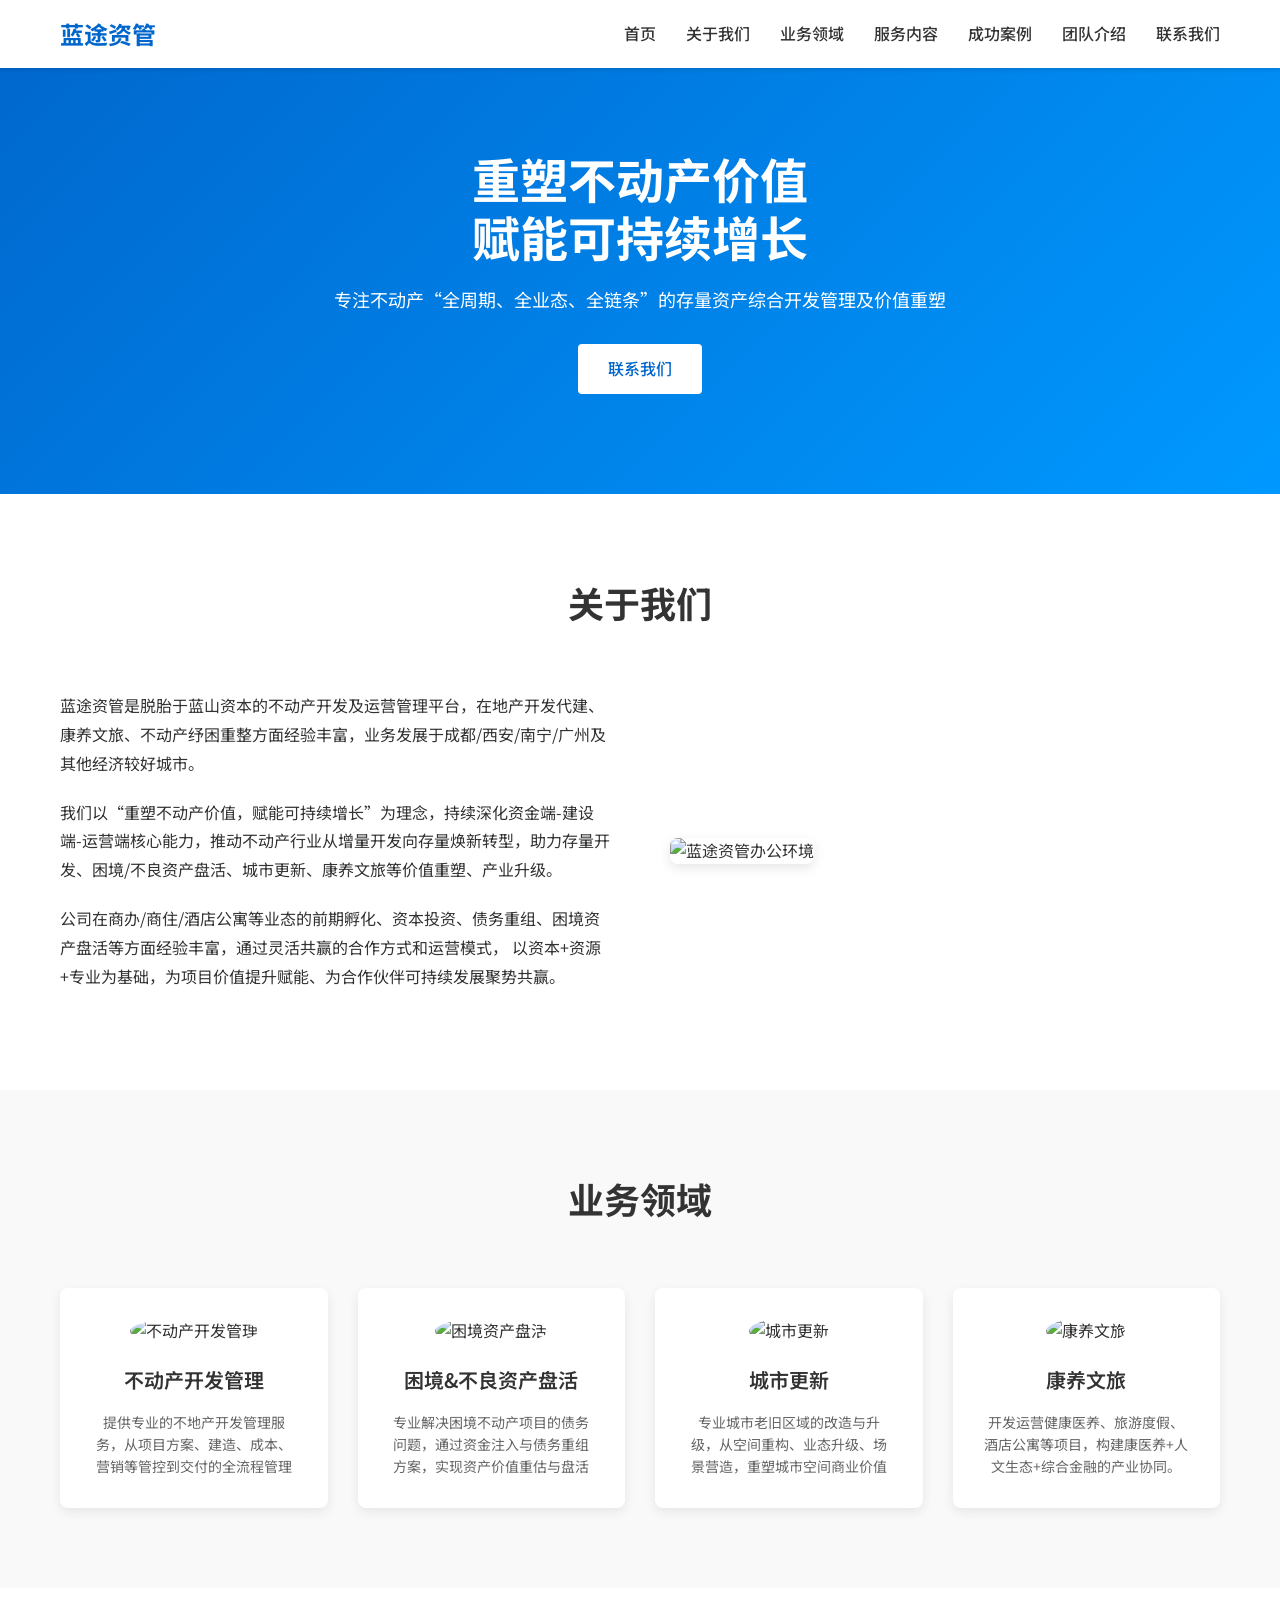
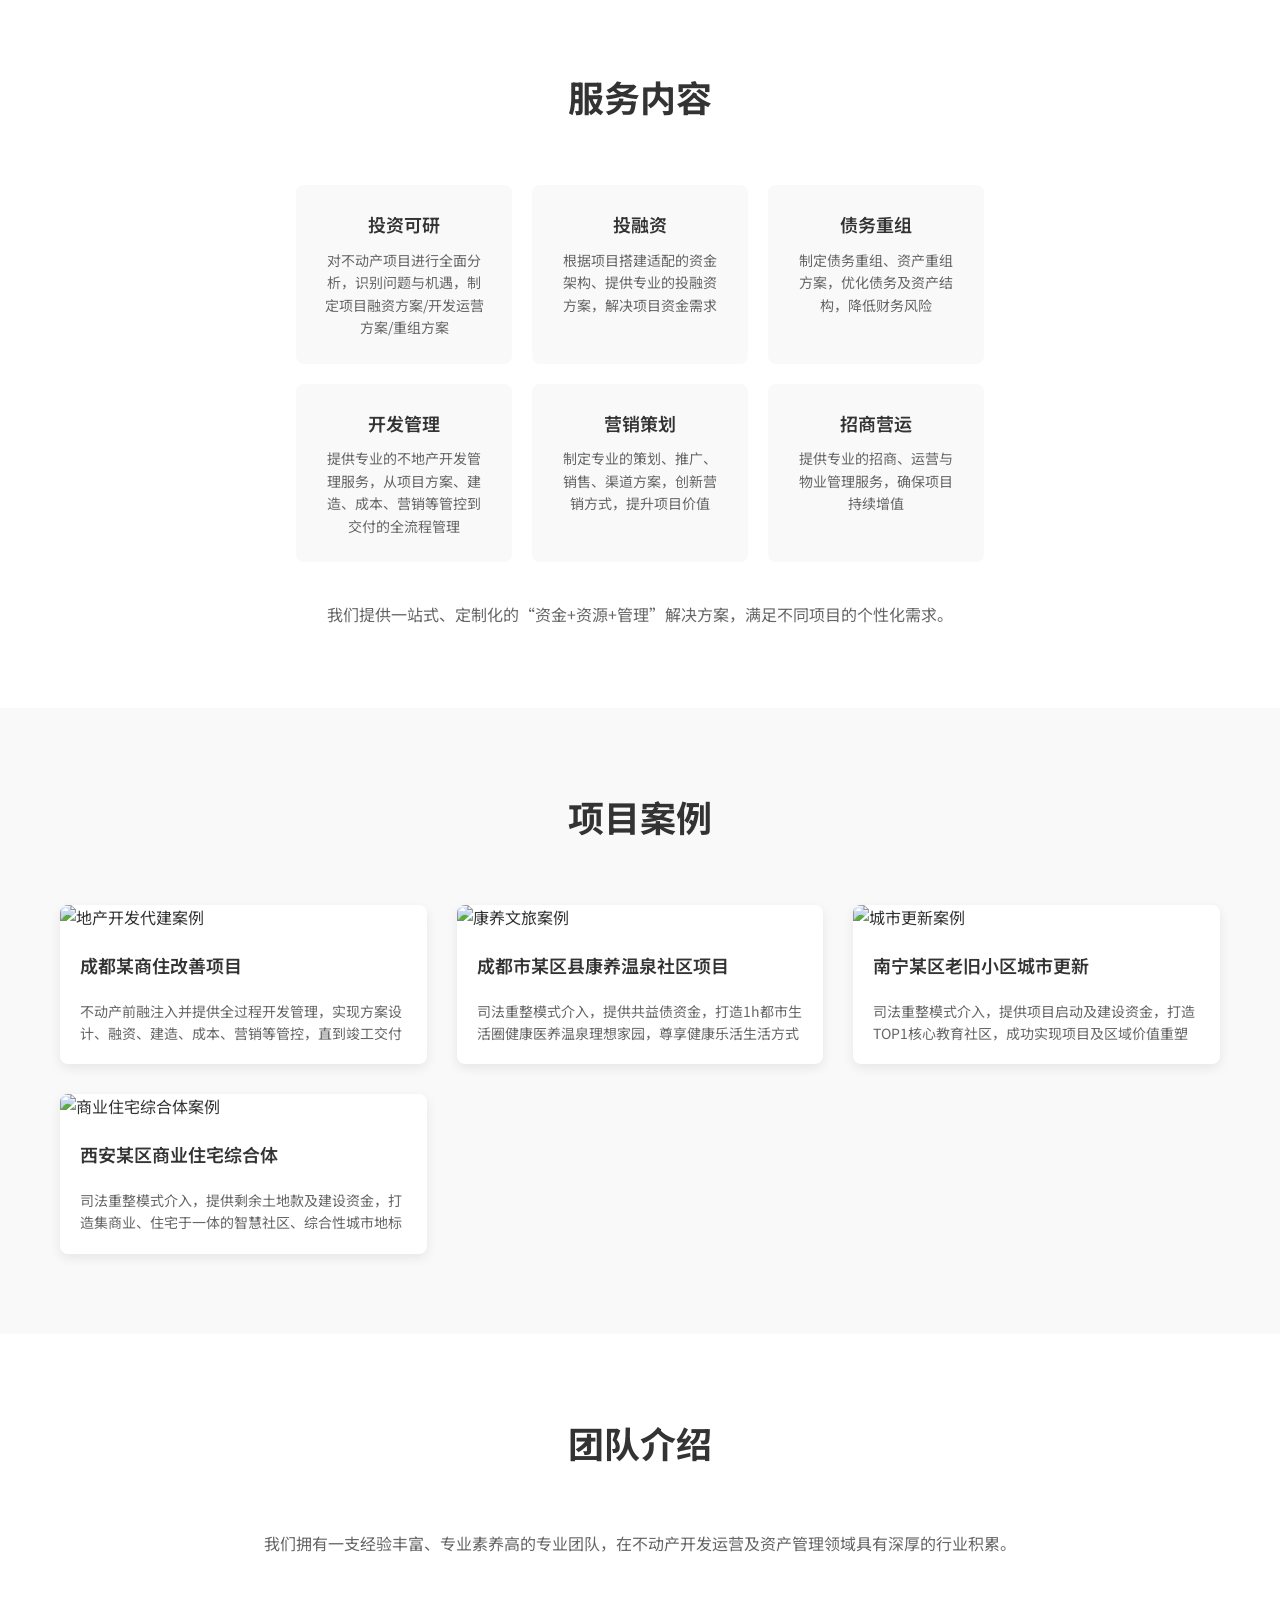
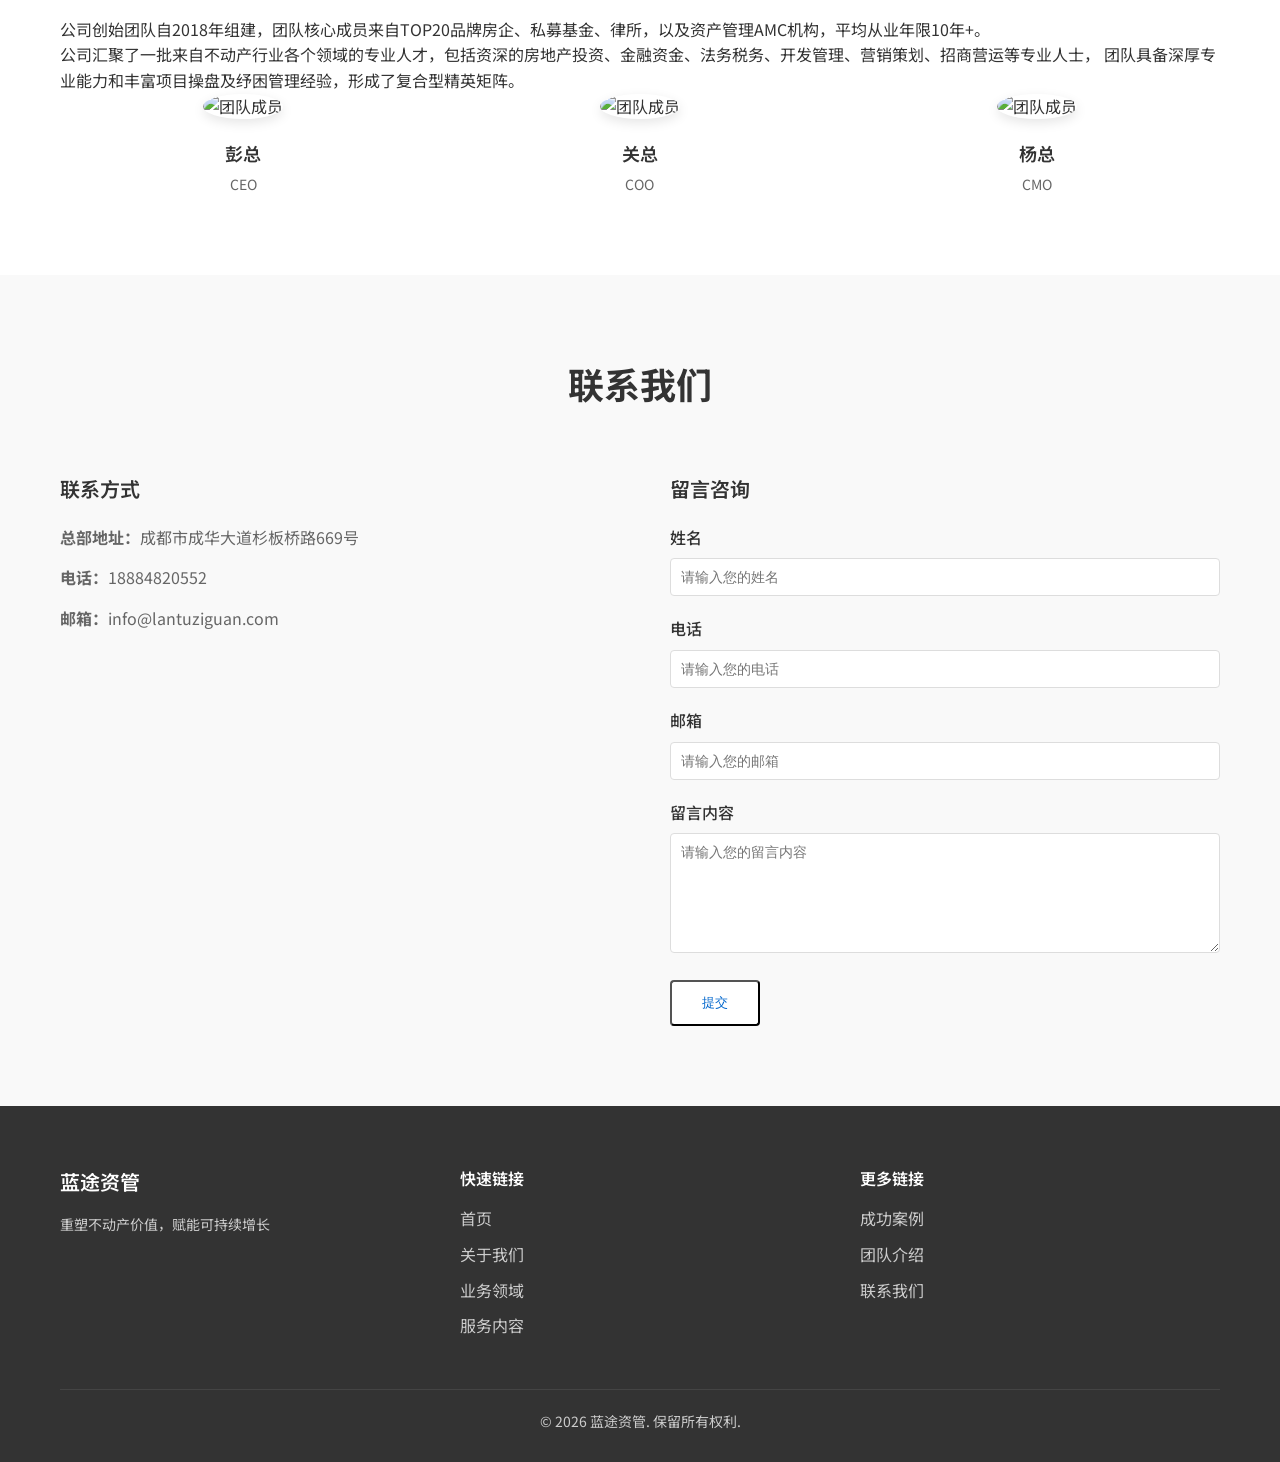
==== index.html @ 524e895d "蓝途资管" ====
<!DOCTYPE html>
<html lang="zh-CN">
<head>
    <meta charset="UTF-8">
    <meta name="viewport" content="width=device-width, initial-scale=1.0">
    <title>蓝途资管 - 不动产全周期开发管理专家</title>
    <link rel="stylesheet" href="css/style.css">
    <link rel="preconnect" href="https://fonts.googleapis.com">
    <link rel="preconnect" href="https://fonts.gstatic.com" crossorigin>
    <link href="https://fonts.googleapis.com/css2?family=Noto+Sans+SC:wght@300;400;500;700&display=swap" rel="stylesheet">
</head>
<body>
    <!-- 导航栏 -->
    <nav class="navbar">
        <div class="container">
            <div class="navbar-brand">
                <h1>蓝途资管</h1>
            </div>
            <div class="navbar-menu">
                <a href="#home">首页</a>
                <a href="#about">关于我们</a>
                <a href="#business">业务领域</a>
                <a href="#services">服务内容</a>
                <a href="#cases">成功案例</a>
                <a href="#team">团队介绍</a>
                <a href="#contact">联系我们</a>
            </div>
        </div>
    </nav>

    <!-- 首页Hero区域 -->
    <section id="home" class="hero">
        <div class="hero-content">
            <h1>重塑不动产价值<br>赋能可持续增长</h1>
            <p>专注不动产“全周期、全业态、全链条”的存量资产综合开发管理及价值重塑</p>
            <a href="#contact" class="btn-primary">联系我们</a>
        </div>
    </section>

    <!-- 关于我们 -->
    <section id="about" class="about">
        <div class="container">
            <h2>关于我们</h2>
            <div class="about-content">
                <div class="about-text">
                    <p>蓝途资管是脱胎于蓝山资本的不动产开发及运营管理平台，在地产开发代建、康养文旅、不动产纾困重整方面经验丰富，业务发展于成都/西安/南宁/广州及其他经济较好城市。</p>
                    <p>我们以“重塑不动产价值，赋能可持续增长”为理念，持续深化资金端-建设端-运营端核心能力，推动不动产行业从增量开发向存量焕新转型，助力存量开发、困境/不良资产盘活、城市更新、康养文旅等价值重塑、产业升级。</p>
                    <p>公司在商办/商住/酒店公寓等业态的前期孵化、资本投资、债务重组、困境资产盘活等方面经验丰富，通过灵活共赢的合作方式和运营模式， 以资本+资源+专业为基础，为项目价值提升赋能、为合作伙伴可持续发展聚势共赢。
</p>
                </div>
                <div class="about-image">
                    <img src="https://trae-api-cn.mchost.guru/api/ide/v1/text_to_image?prompt=现代房地产管理办公楼，专业企业环境，高端内部，商务场景，无文字&image_size=landscape_16_9" alt="蓝途资管办公环境">
                </div>
            </div>
        </div>
    </section>

    <!-- 业务领域 -->
    <section id="business" class="business">
        <div class="container">
            <h2>业务领域</h2>
            <div class="business-grid">
                <div class="business-item">
                    <div class="business-icon">
                        <img src="https://trae-api-cn.mchost.guru/api/ide/v1/text_to_image?prompt=real%20estate%20development%20icon%2C%20modern%20minimalist%20design%2C%20blue%20color%20scheme&image_size=square" alt="不动产开发管理">
                    </div>
                    <h3>不动产开发管理</h3>
                    <p>提供专业的不地产开发管理服务，从项目方案、建造、成本、营销等管控到交付的全流程管理</p>
                </div>
                <div class="business-item">
                    <div class="business-icon">
                        <img src="https://trae-api-cn.mchost.guru/api/ide/v1/text_to_image?prompt=asset%20restructuring%20icon%2C%20modern%20minimalist%20design%2C%20blue%20color%20scheme&image_size=square" alt="困境资产盘活">
                    </div>
                    <h3>困境&不良资产盘活</h3>
                    <p>专业解决困境不动产项目的债务问题，通过资金注入与债务重组方案，实现资产价值重估与盘活</p>
                </div>
                <div class="business-item">
                    <div class="business-icon">
                        <img src="https://trae-api-cn.mchost.guru/api/ide/v1/text_to_image?prompt=urban%20renewal%20icon%2C%20modern%20minimalist%20design%2C%20blue%20color%20scheme&image_size=square" alt="城市更新">
                    </div>
                    <h3>城市更新</h3>
                    <p>专业城市老旧区域的改造与升级，从空间重构、业态升级、场景营造，重塑城市空间商业价值</p>
                </div>
                <div class="business-item">
                    <div class="business-icon">
                        <img src="https://trae-api-cn.mchost.guru/api/ide/v1/text_to_image?prompt=health%20and%20wellness%20icon%2C%20modern%20minimalist%20design%2C%20blue%20color%20scheme&image_size=square" alt="康养文旅">
                    </div>
                    <h3>康养文旅</h3>
                    <p>开发运营健康医养、旅游度假、酒店公寓等项目，构建康医养+人文生态+综合金融的产业协同。</p>
                </div>
                
            </div>
        </div>
    </section>

    <!-- 服务内容 -->
    <section id="services" class="services">
        <div class="container">
            <h2>服务内容</h2>
            <div class="services-grid">
                <p>
                <div class="service-item">
                    <h3>投资可研</h3>
                    <p>对不动产项目进行全面分析，识别问题与机遇，制定项目融资方案/开发运营方案/重组方案</p>
                </div>
                <div class="service-item">
                    <h3>投融资</h3>
                    <p>根据项目搭建适配的资金架构、提供专业的投融资方案，解决项目资金需求</p>
                </div>
                <div class="service-item">
                    <h3>债务重组</h3>
                    <p>制定债务重组、资产重组方案，优化债务及资产结构，降低财务风险</p>
                </div>
                <br>
                <p>
                <div class="service-item">
                    <h3>开发管理</h3>
                    <p>提供专业的不地产开发管理服务，从项目方案、建造、成本、营销等管控到交付的全流程管理</p>
                </div>
                <div class="service-item">
                    <h3>营销策划</h3>
                    <p>制定专业的策划、推广、销售、渠道方案，创新营销方式，提升项目价值</p>
                </div>
                <div class="service-item">
                    <h3>招商营运</h3>
                    <p>提供专业的招商、运营与物业管理服务，确保项目持续增值</p>
                </div>
            </div>
            <div class="service-summary">
                <p>我们提供一站式、定制化的“资金+资源+管理”解决方案，满足不同项目的个性化需求。</p>
            </div>
        </div>
    </section>

    <!-- 成功案例 -->
    <section id="cases" class="cases">
        <div class="container">
            <h2>项目案例</h2>
            <div class="cases-grid">
                <div class="case-item">
                    <img src="https://trae-api-cn.mchost.guru/api/ide/v1/text_to_image?prompt=modern%20real%20estate%20development%20project%2C%20high-rise%20buildings%2C%20professional%20architecture&image_size=landscape_4_3" alt="地产开发代建案例">
                    <h3>成都某商住改善项目</h3>
                    <p>不动产前融注入并提供全过程开发管理，实现方案设计、融资、建造、成本、营销等管控，直到竣工交付</p>
                </div>
                <div class="case-item">
                    <img src="https://trae-api-cn.mchost.guru/api/ide/v1/text_to_image?prompt=health%20and%20wellness%20resort%2C%20scenic%20location%2C%20modern%20architecture&image_size=landscape_4_3" alt="康养文旅案例">
                    <h3>成都市某区县康养温泉社区项目</h3>
                    <p>司法重整模式介入，提供共益债资金，打造1h都市生活圈健康医养温泉理想家园，尊享健康乐活生活方式</p>
                </div>
                <div class="case-item">
                    <img src="https://trae-api-cn.mchost.guru/api/ide/v1/text_to_image?prompt=urban%20renewal%20project%2C%20modern%20mixed-use%20development%2C%20city%20skyline&image_size=landscape_4_3" alt="城市更新案例">
                    <h3>南宁某区老旧小区城市更新</h3>
                    <p>司法重整模式介入，提供项目启动及建设资金，打造TOP1核心教育社区，成功实现项目及区域价值重塑</p>
                </div>
                <div class="case-item">
                    <img src="https://trae-api-cn.mchost.guru/api/ide/v1/text_to_image?prompt=两栋大厦，左边玻璃幕墙商办，右边住宅，底部5层商铺，现代建筑设计，城市景观&image_size=landscape_4_3" alt="商业住宅综合体案例">
                    <h3>西安某区商业住宅综合体</h3>
                    <p>司法重整模式介入，提供剩余土地款及建设资金，打造集商业、住宅于一体的智慧社区、综合性城市地标</p>
                </div>
            </div>
        </div>
    </section>

    <!-- 团队介绍 -->
    <section id="team" class="team">
        <div class="container">
            <h2>团队介绍</h2>
            <p class="team-intro">我们拥有一支经验丰富、专业素养高的专业团队，在不动产开发运营及资产管理领域具有深厚的行业积累。</p>
            公司创始团队自2018年组建，团队核心成员来自TOP20品牌房企、私募基金、律所，以及资产管理AMC机构，平均从业年限10年+。</p>
公司汇聚了一批来自不动产行业各个领域的专业人才，包括资深的房地产投资、金融资金、法务税务、开发管理、营销策划、招商营运等专业人士，
团队具备深厚专业能力和丰富项目操盘及纾困管理经验，形成了复合型精英矩阵。
</p>
            <div class="team-grid">
                <div class="team-member">
                    <img src="https://trae-api-cn.mchost.guru/api/ide/v1/text_to_image?prompt=professional%20business%20person%2C%20executive%20portrait%2C%20confident%20expression&image_size=square" alt="团队成员">
                    <h3>彭总</h3>
                    <p>CEO</p>
                </div>
                 <div class="team-member">
                    <img src="https://trae-api-cn.mchost.guru/api/ide/v1/text_to_image?prompt=professional%20business%20person%2C%20finance%20executive%20portrait&image_size=square" alt="团队成员">
                    <h3>关总</h3>
                    <p>COO</p>
                </div>
                <div class="team-member">
                    <img src="https://trae-api-cn.mchost.guru/api/ide/v1/text_to_image?prompt=professional%20business%20woman%2C%20executive%20portrait%2C%20confident%20expression&image_size=square" alt="团队成员">
                    <h3>杨总</h3>
                    <p>CMO</p>
                </div>
               
            </div>
        </div>
    </section>

    <!-- 联系我们 -->
    <section id="contact" class="contact">
        <div class="container">
            <h2>联系我们</h2>
            <div class="contact-content">
                <div class="contact-info">
                    <h3>联系方式</h3>
                    <p><strong>总部地址：</strong>成都市成华大道杉板桥路669号</p>
                    <p><strong>电话：</strong>18884820552</p>
                    <p><strong>邮箱：</strong>info@lantuziguan.com</p>
                </div>
                <div class="contact-form">
                    <h3>留言咨询</h3>
                    <form>
                        <div class="form-group">
                            <label>姓名</label>
                            <input type="text" placeholder="请输入您的姓名">
                        </div>
                        <div class="form-group">
                            <label>电话</label>
                            <input type="tel" placeholder="请输入您的电话">
                        </div>
                        <div class="form-group">
                            <label>邮箱</label>
                            <input type="email" placeholder="请输入您的邮箱">
                        </div>
                        <div class="form-group">
                            <label>留言内容</label>
                            <textarea placeholder="请输入您的留言内容"></textarea>
                        </div>
                        <button type="submit" class="btn-primary">提交</button>
                    </form>
                </div>
            </div>
        </div>
    </section>

    <!-- 页脚 -->
    <footer class="footer">
        <div class="container">
            <div class="footer-content">
                <div class="footer-info">
                    <h3>蓝途资管</h3>
                    <p>重塑不动产价值，赋能可持续增长</p>
                </div>
                <div class="footer-links">
                    <h4>快速链接</h4>
                    <a href="#home">首页</a>
                    <a href="#about">关于我们</a>
                    <a href="#business">业务领域</a>
                    <a href="#services">服务内容</a>
                </div>
                <div class="footer-links">
                    <h4>更多链接</h4>
                    <a href="#cases">成功案例</a>
                    <a href="#team">团队介绍</a>
                    <a href="#contact">联系我们</a>
                </div>
            </div>
            <div class="footer-bottom">
                <p>&copy; 2026 蓝途资管. 保留所有权利.</p>
            </div>
        </div>
    </footer>

    <script src="js/script.js"></script>
</body>
</html>
---- css/style.css ----
/* 全局样式 */
* {
    margin: 0;
    padding: 0;
    box-sizing: border-box;
}

body {
    font-family: 'Noto Sans SC', sans-serif;
    line-height: 1.6;
    color: #333;
    background-color: #f5f5f5;
}

.container {
    max-width: 1200px;
    margin: 0 auto;
    padding: 0 20px;
}

/* 导航栏 */
.navbar {
    background-color: #fff;
    box-shadow: 0 2px 4px rgba(0,0,0,0.1);
    position: fixed;
    top: 0;
    left: 0;
    right: 0;
    z-index: 1000;
}

.navbar .container {
    display: flex;
    justify-content: space-between;
    align-items: center;
    padding: 15px 20px;
}

.navbar-brand h1 {
    font-size: 24px;
    font-weight: 700;
    color: #0066cc;
}

.navbar-menu {
    display: flex;
    gap: 30px;
}

.navbar-menu a {
    text-decoration: none;
    color: #333;
    font-weight: 500;
    transition: color 0.3s;
}

.navbar-menu a:hover {
    color: #0066cc;
}

/* Hero区域 */
.hero {
    background: linear-gradient(135deg, #0066cc 0%, #0099ff 100%);
    color: #fff;
    padding: 150px 0 100px;
    text-align: center;
}

.hero-content h1 {
    font-size: 48px;
    font-weight: 700;
    margin-bottom: 20px;
    line-height: 1.2;
}

.hero-content p {
    font-size: 18px;
    margin-bottom: 30px;
    max-width: 800px;
    margin-left: auto;
    margin-right: auto;
}

.btn-primary {
    display: inline-block;
    background-color: #fff;
    color: #0066cc;
    padding: 12px 30px;
    border-radius: 4px;
    text-decoration: none;
    font-weight: 500;
    transition: all 0.3s;
}

.btn-primary:hover {
    background-color: #f0f0f0;
    transform: translateY(-2px);
}

/* 通用section样式 */
section {
    padding: 80px 0;
}

h2 {
    font-size: 36px;
    font-weight: 700;
    text-align: center;
    margin-bottom: 60px;
    color: #333;
}

/* 关于我们 */
.about {
    background-color: #fff;
}

.about-content {
    display: flex;
    gap: 60px;
    align-items: center;
}

.about-text {
    flex: 1;
}

.about-text p {
    margin-bottom: 20px;
    font-size: 16px;
    line-height: 1.8;
}

.about-image {
    flex: 1;
}

.about-image img {
    width: 100%;
    border-radius: 8px;
    box-shadow: 0 4px 12px rgba(0,0,0,0.1);
}

/* 业务领域 */
.business {
    background-color: #f9f9f9;
}

.business-grid {
    display: grid;
    grid-template-columns: repeat(auto-fit, minmax(250px, 1fr));
    gap: 30px;
}

.business-item {
    background-color: #fff;
    padding: 30px;
    border-radius: 8px;
    box-shadow: 0 4px 12px rgba(0,0,0,0.08);
    text-align: center;
    transition: transform 0.3s, box-shadow 0.3s;
}

.business-item:hover {
    transform: translateY(-5px);
    box-shadow: 0 8px 20px rgba(0,0,0,0.12);
}

.business-icon {
    margin-bottom: 20px;
}

.business-icon img {
    width: 80px;
    height: 80px;
    object-fit: cover;
    border-radius: 50%;
}

.business-item h3 {
    font-size: 20px;
    font-weight: 600;
    margin-bottom: 15px;
    color: #333;
}

.business-item p {
    font-size: 14px;
    color: #666;
}

/* 服务内容 */
.services {
    background-color: #fff;
}

.services-grid {
    display: grid;
    grid-template-columns: repeat(auto-fit, minmax(200px, 1fr));
    gap: 20px;
    margin-bottom: 40px;
}

.service-item {
    background-color: #f9f9f9;
    padding: 25px;
    border-radius: 8px;
    text-align: center;
    transition: all 0.3s;
}

.service-item:hover {
    background-color: #e6f0ff;
    transform: translateY(-3px);
}

.service-item h3 {
    font-size: 18px;
    font-weight: 600;
    margin-bottom: 10px;
    color: #333;
}

.service-item p {
    font-size: 14px;
    color: #666;
}

.service-summary {
    text-align: center;
    max-width: 800px;
    margin: 0 auto;
    font-size: 16px;
    color: #666;
}

/* 成功案例 */
.cases {
    background-color: #f9f9f9;
}

.cases-grid {
    display: grid;
    grid-template-columns: repeat(auto-fit, minmax(350px, 1fr));
    gap: 30px;
}

.case-item {
    background-color: #fff;
    border-radius: 8px;
    overflow: hidden;
    box-shadow: 0 4px 12px rgba(0,0,0,0.08);
    transition: transform 0.3s, box-shadow 0.3s;
}

.case-item:hover {
    transform: translateY(-5px);
    box-shadow: 0 8px 20px rgba(0,0,0,0.12);
}

.case-item img {
    width: 100%;
    height: 200px;
    object-fit: cover;
}

.case-item h3 {
    font-size: 18px;
    font-weight: 600;
    margin: 20px;
    color: #333;
}

.case-item p {
    font-size: 14px;
    color: #666;
    margin: 0 20px 20px;
}

/* 团队介绍 */
.team {
    background-color: #fff;
}

.team-intro {
    text-align: center;
    max-width: 800px;
    margin: 0 auto 60px;
    font-size: 16px;
    color: #666;
}

.team-grid {
    display: grid;
    grid-template-columns: repeat(auto-fit, minmax(200px, 1fr));
    gap: 30px;
}

.team-member {
    text-align: center;
}

.team-member img {
    width: 150px;
    height: 150px;
    border-radius: 50%;
    object-fit: cover;
    margin-bottom: 20px;
    box-shadow: 0 4px 12px rgba(0,0,0,0.1);
}

.team-member h3 {
    font-size: 18px;
    font-weight: 600;
    margin-bottom: 5px;
    color: #333;
}

.team-member p {
    font-size: 14px;
    color: #666;
}

/* 联系我们 */
.contact {
    background-color: #f9f9f9;
}

.contact-content {
    display: flex;
    gap: 60px;
}

.contact-info {
    flex: 1;
}

.contact-info h3 {
    font-size: 20px;
    font-weight: 600;
    margin-bottom: 20px;
    color: #333;
}

.contact-info p {
    margin-bottom: 15px;
    font-size: 16px;
    color: #666;
}

.contact-form {
    flex: 1;
}

.contact-form h3 {
    font-size: 20px;
    font-weight: 600;
    margin-bottom: 20px;
    color: #333;
}

.form-group {
    margin-bottom: 20px;
}

.form-group label {
    display: block;
    margin-bottom: 8px;
    font-weight: 500;
    color: #333;
}

.form-group input,
.form-group textarea {
    width: 100%;
    padding: 10px;
    border: 1px solid #ddd;
    border-radius: 4px;
    font-size: 14px;
}

.form-group textarea {
    height: 120px;
    resize: vertical;
}

/* 页脚 */
.footer {
    background-color: #333;
    color: #fff;
    padding: 60px 0 30px;
}

.footer-content {
    display: grid;
    grid-template-columns: repeat(auto-fit, minmax(200px, 1fr));
    gap: 40px;
    margin-bottom: 40px;
}

.footer-info h3 {
    font-size: 20px;
    font-weight: 600;
    margin-bottom: 15px;
}

.footer-info p {
    font-size: 14px;
    color: #ccc;
}

.footer-links h4 {
    font-size: 16px;
    font-weight: 600;
    margin-bottom: 15px;
}

.footer-links a {
    display: block;
    color: #ccc;
    text-decoration: none;
    margin-bottom: 10px;
    transition: color 0.3s;
}

.footer-links a:hover {
    color: #fff;
}

.footer-bottom {
    border-top: 1px solid #444;
    padding-top: 20px;
    text-align: center;
    font-size: 14px;
    color: #ccc;
}

/* 响应式设计 */
@media (max-width: 768px) {
    .navbar-menu {
        display: none;
    }
    
    .hero-content h1 {
        font-size: 36px;
    }
    
    .about-content {
        flex-direction: column;
        text-align: center;
    }
    
    .contact-content {
        flex-direction: column;
    }
    
    .business-grid,
    .services-grid,
    .cases-grid,
    .team-grid {
        grid-template-columns: 1fr;
    }
}

@media (max-width: 480px) {
    .hero-content h1 {
        font-size: 28px;
    }
    
    h2 {
        font-size: 28px;
    }
    
    section {
        padding: 60px 0;
    }
}
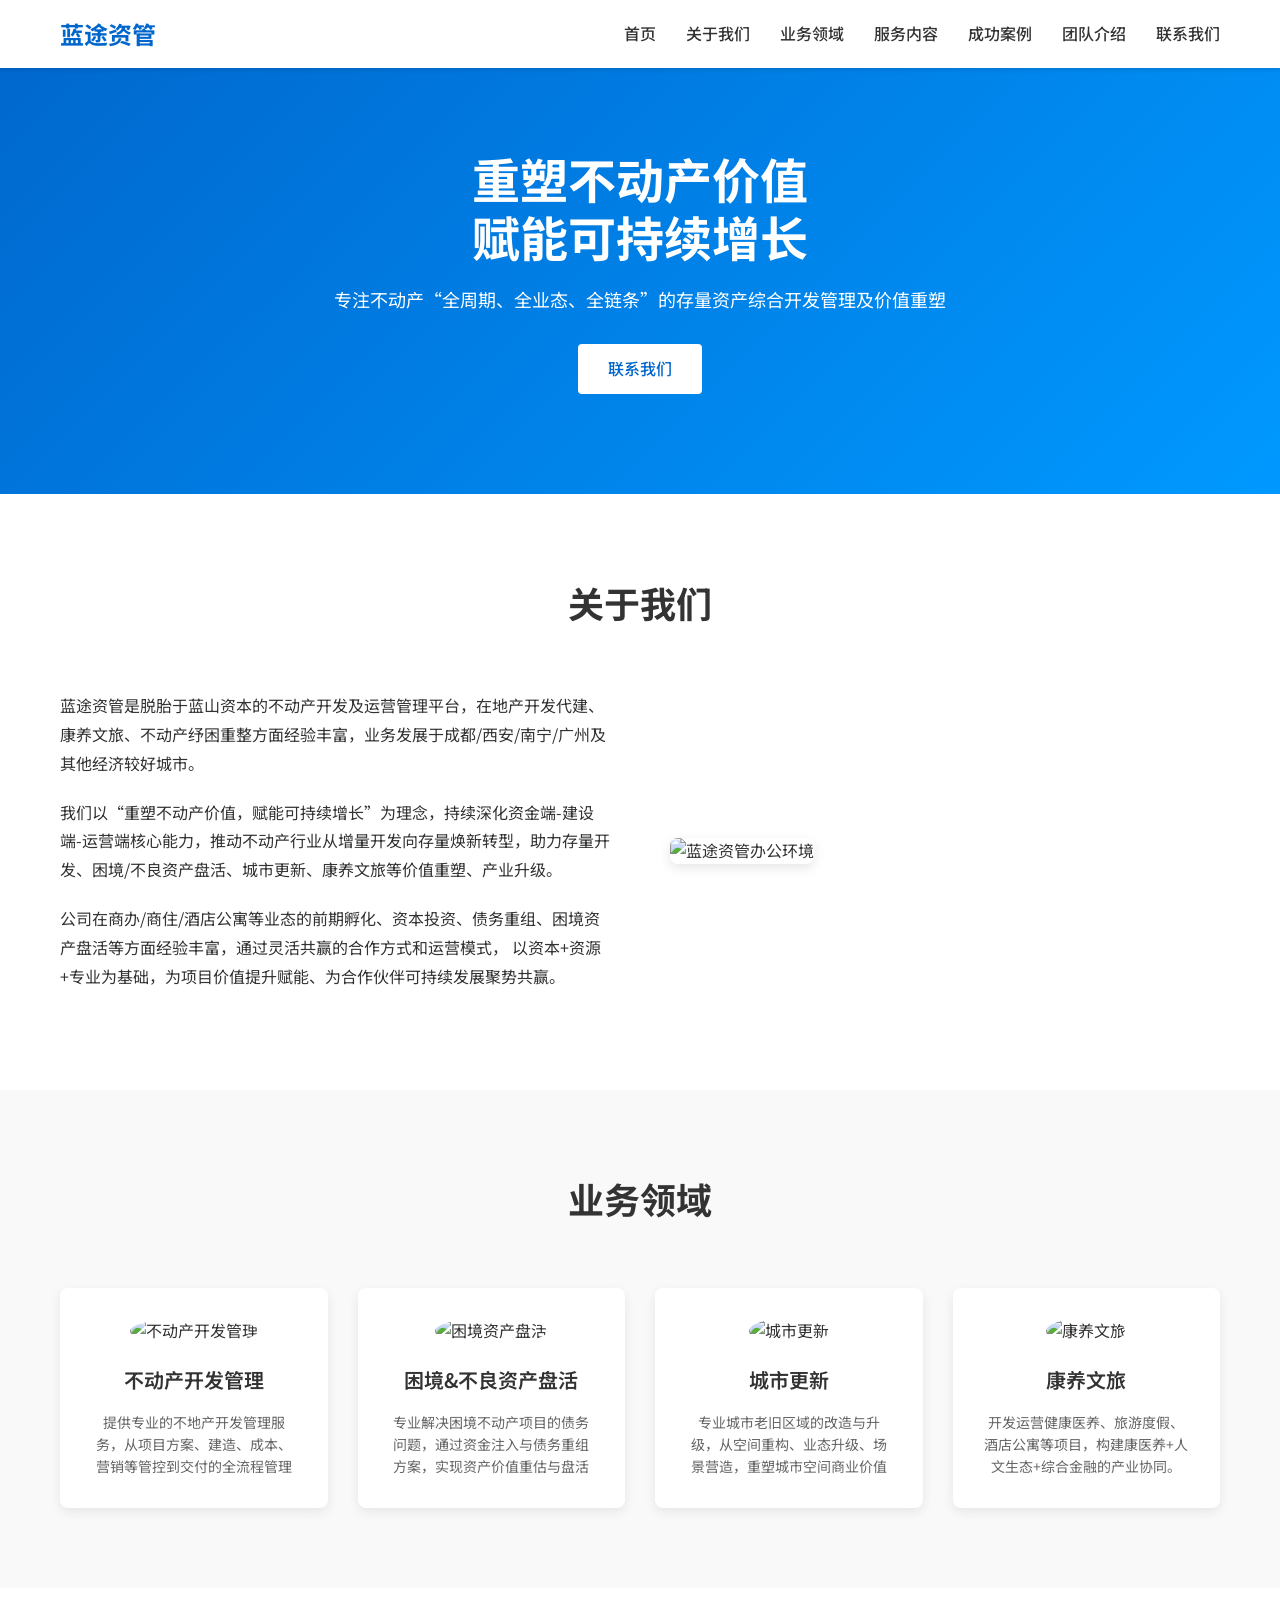
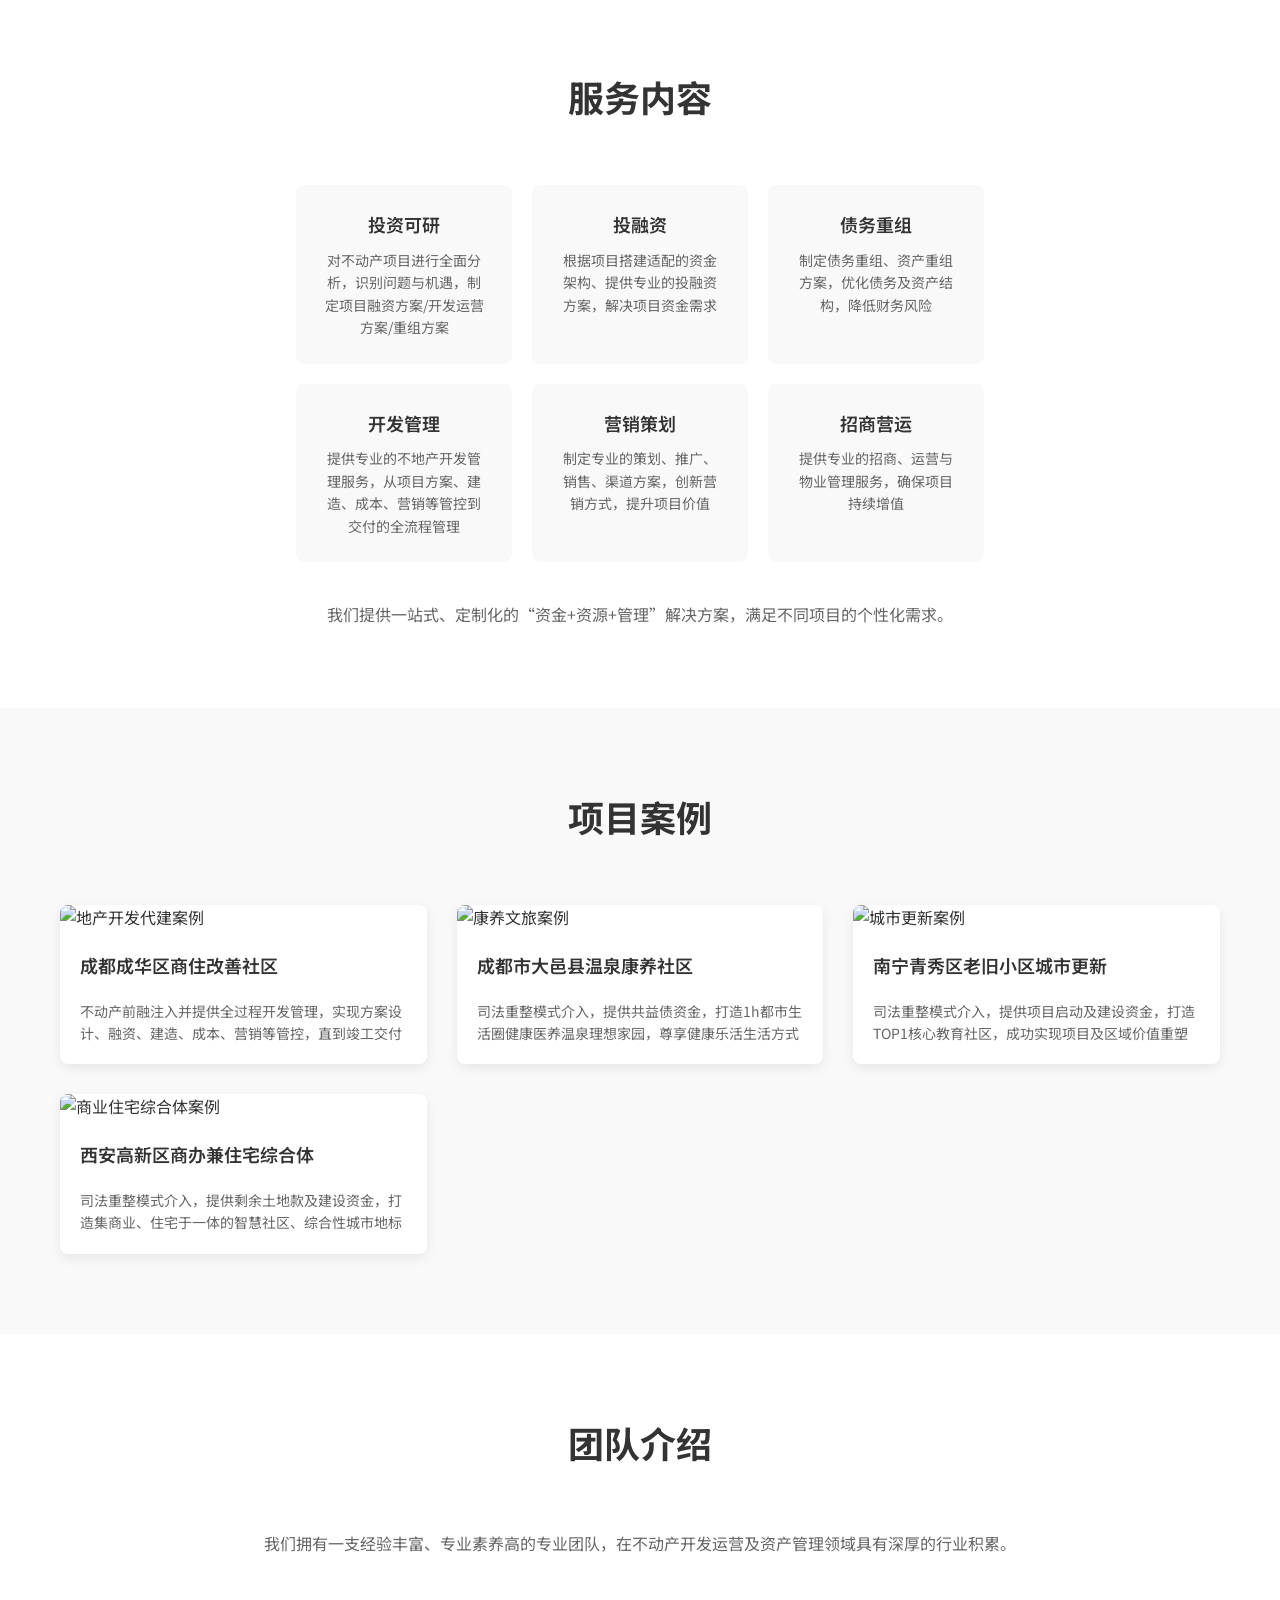
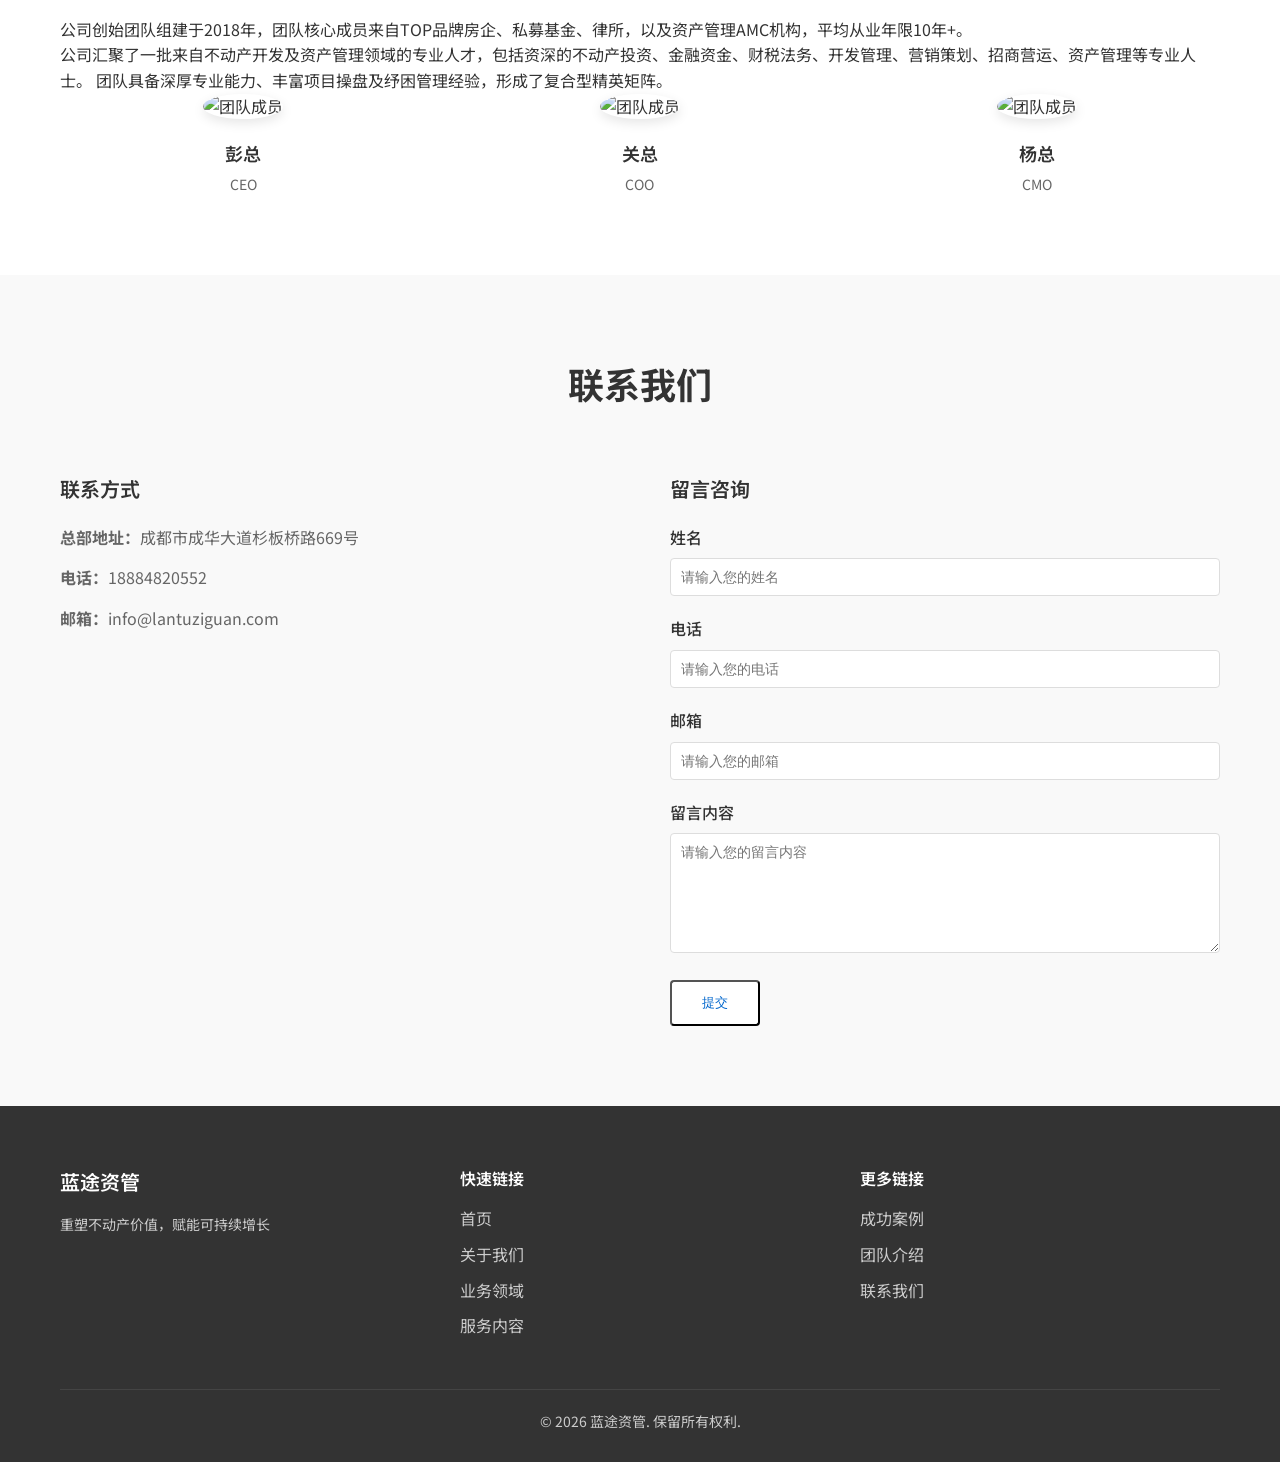
==== commit b3b705ce: "Add files via upload" ====
--- a/index.html
+++ b/index.html
@@ -139,22 +139,22 @@
             <div class="cases-grid">
                 <div class="case-item">
                     <img src="https://trae-api-cn.mchost.guru/api/ide/v1/text_to_image?prompt=modern%20real%20estate%20development%20project%2C%20high-rise%20buildings%2C%20professional%20architecture&image_size=landscape_4_3" alt="地产开发代建案例">
-                    <h3>成都某商住改善项目</h3>
+                    <h3>成都成华区商住改善社区</h3>
                     <p>不动产前融注入并提供全过程开发管理，实现方案设计、融资、建造、成本、营销等管控，直到竣工交付</p>
                 </div>
                 <div class="case-item">
                     <img src="https://trae-api-cn.mchost.guru/api/ide/v1/text_to_image?prompt=health%20and%20wellness%20resort%2C%20scenic%20location%2C%20modern%20architecture&image_size=landscape_4_3" alt="康养文旅案例">
-                    <h3>成都市某区县康养温泉社区项目</h3>
+                    <h3>成都市大邑县温泉康养社区</h3>
                     <p>司法重整模式介入，提供共益债资金，打造1h都市生活圈健康医养温泉理想家园，尊享健康乐活生活方式</p>
                 </div>
                 <div class="case-item">
                     <img src="https://trae-api-cn.mchost.guru/api/ide/v1/text_to_image?prompt=urban%20renewal%20project%2C%20modern%20mixed-use%20development%2C%20city%20skyline&image_size=landscape_4_3" alt="城市更新案例">
-                    <h3>南宁某区老旧小区城市更新</h3>
+                    <h3>南宁青秀区老旧小区城市更新</h3>
                     <p>司法重整模式介入，提供项目启动及建设资金，打造TOP1核心教育社区，成功实现项目及区域价值重塑</p>
                 </div>
                 <div class="case-item">
                     <img src="https://trae-api-cn.mchost.guru/api/ide/v1/text_to_image?prompt=两栋大厦，左边玻璃幕墙商办，右边住宅，底部5层商铺，现代建筑设计，城市景观&image_size=landscape_4_3" alt="商业住宅综合体案例">
-                    <h3>西安某区商业住宅综合体</h3>
+                    <h3>西安高新区商办兼住宅综合体</h3>
                     <p>司法重整模式介入，提供剩余土地款及建设资金，打造集商业、住宅于一体的智慧社区、综合性城市地标</p>
                 </div>
             </div>
@@ -166,9 +166,9 @@
         <div class="container">
             <h2>团队介绍</h2>
             <p class="team-intro">我们拥有一支经验丰富、专业素养高的专业团队，在不动产开发运营及资产管理领域具有深厚的行业积累。</p>
-            公司创始团队自2018年组建，团队核心成员来自TOP20品牌房企、私募基金、律所，以及资产管理AMC机构，平均从业年限10年+。</p>
-公司汇聚了一批来自不动产行业各个领域的专业人才，包括资深的房地产投资、金融资金、法务税务、开发管理、营销策划、招商营运等专业人士，
-团队具备深厚专业能力和丰富项目操盘及纾困管理经验，形成了复合型精英矩阵。
+            公司创始团队组建于2018年，团队核心成员来自TOP品牌房企、私募基金、律所，以及资产管理AMC机构，平均从业年限10年+。</p>
+公司汇聚了一批来自不动产开发及资产管理领域的专业人才，包括资深的不动产投资、金融资金、财税法务、开发管理、营销策划、招商营运、资产管理等专业人士。
+团队具备深厚专业能力、丰富项目操盘及纾困管理经验，形成了复合型精英矩阵。
 </p>
             <div class="team-grid">
                 <div class="team-member">
@@ -177,8 +177,8 @@
                     <p>CEO</p>
                 </div>
                  <div class="team-member">
-                    <img src="https://trae-api-cn.mchost.guru/api/ide/v1/text_to_image?prompt=professional%20business%20person%2C%20finance%20executive%20portrait&image_size=square" alt="团队成员">
-                    <h3>关总</h3>
+                    <img src="https://lf-cdn.trae.com.cn/obj/trae-ai-image/page_image/c3b2404cb5dd2877185e4e3790454ffc.jpeg" alt="团队成员">              
+					<h3>关总</h3>
                     <p>COO</p>
                 </div>
                 <div class="team-member">
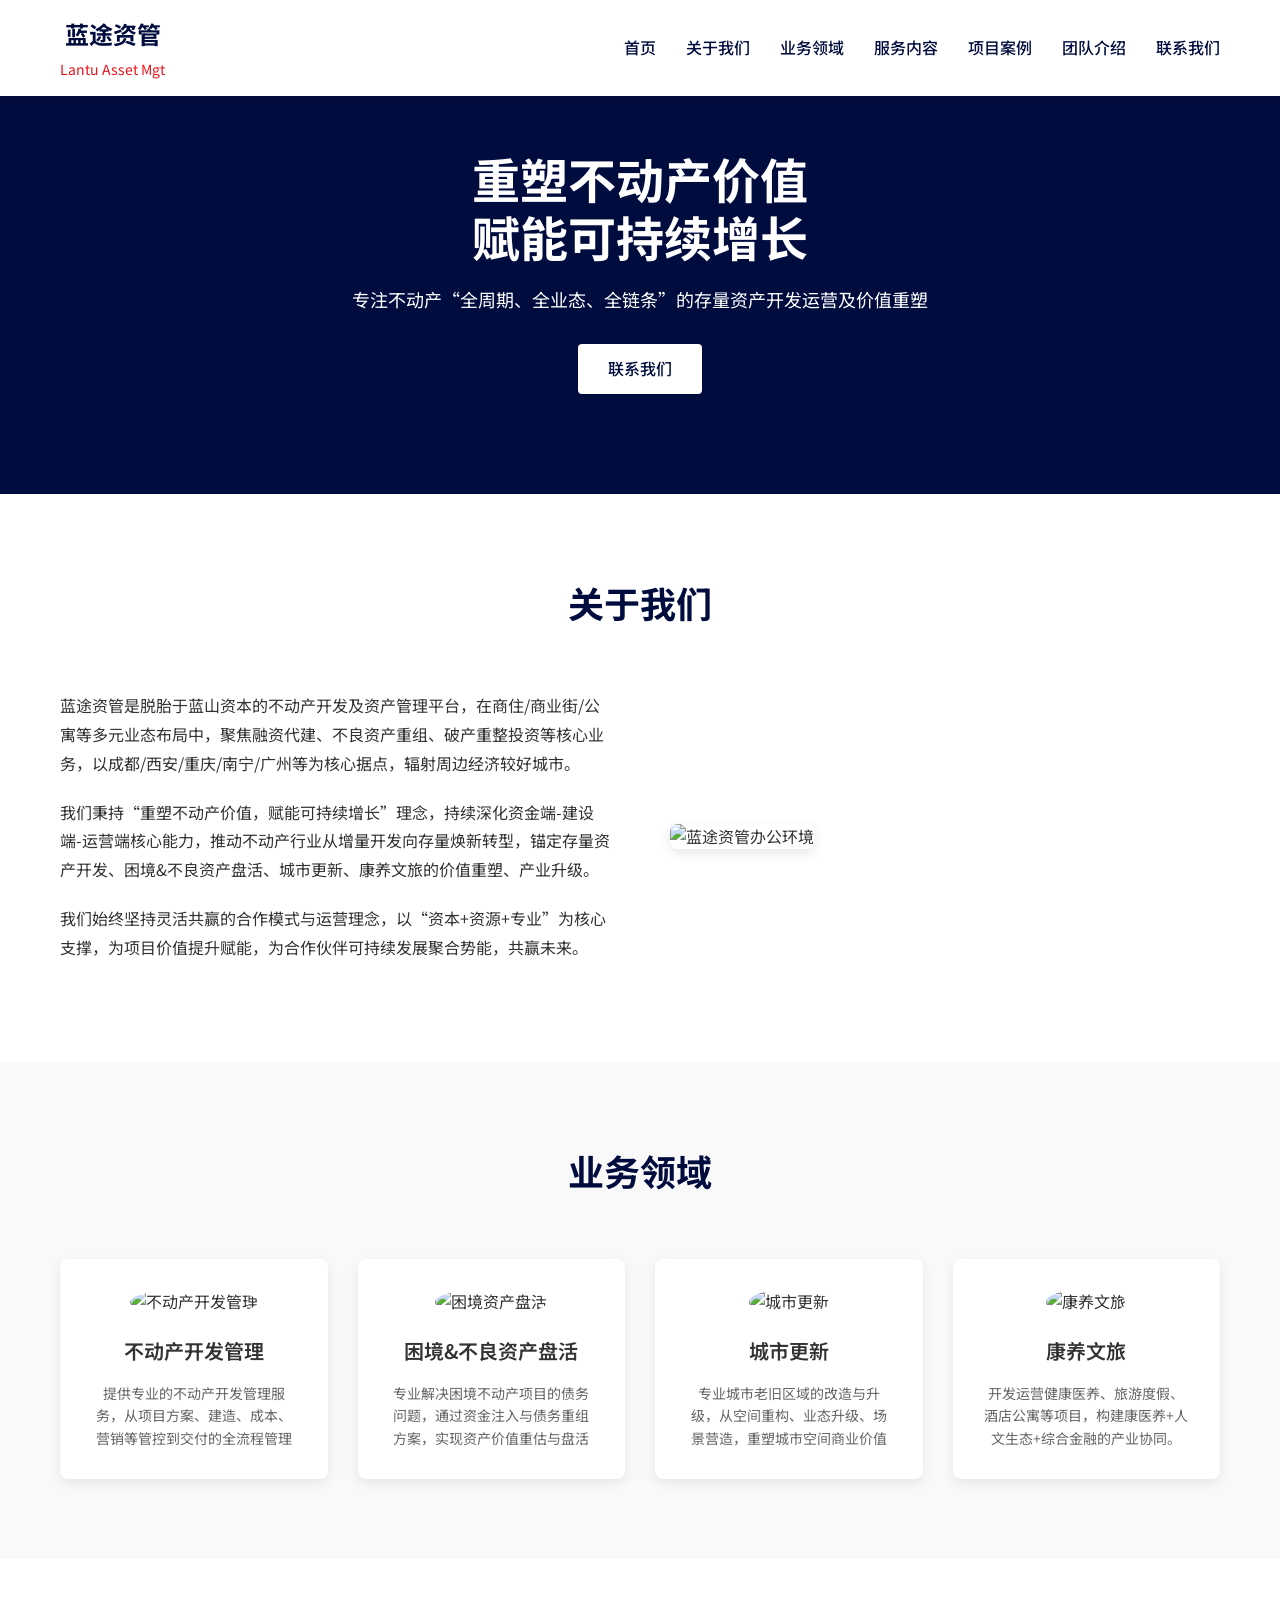
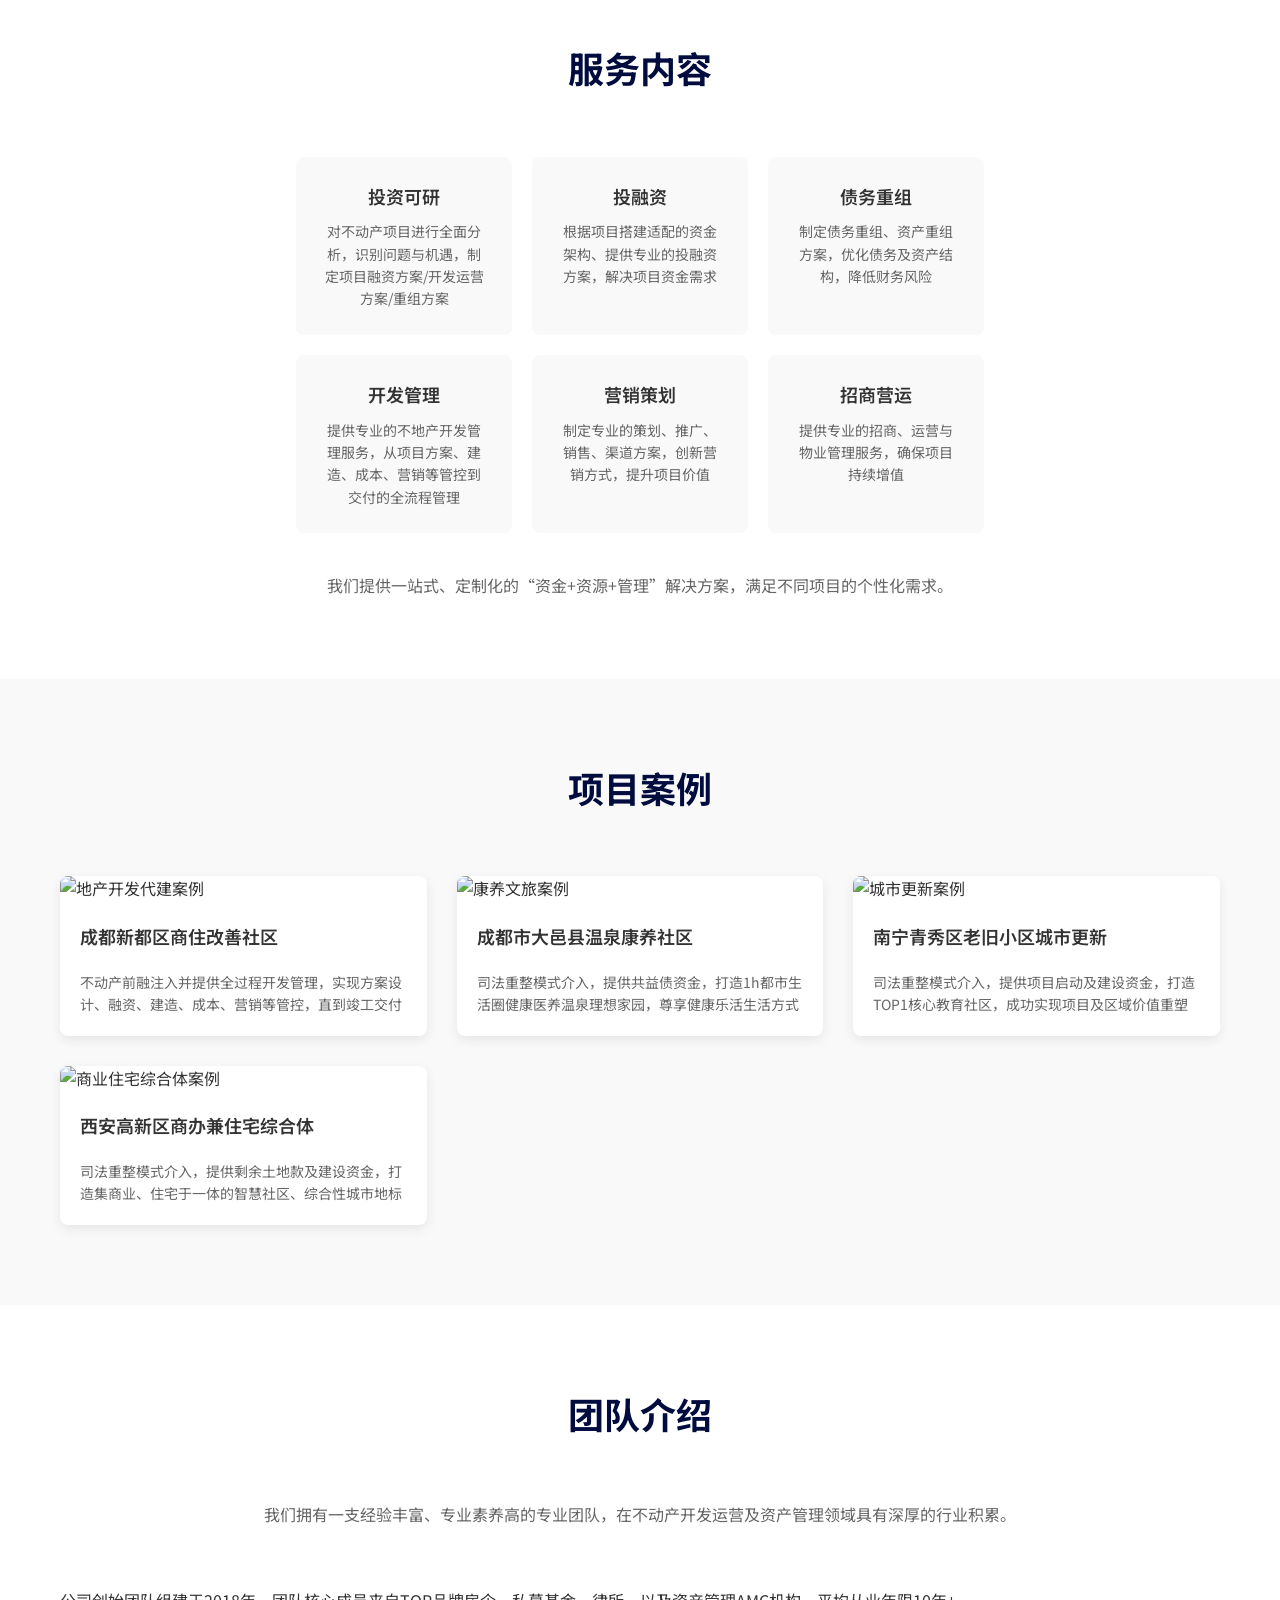
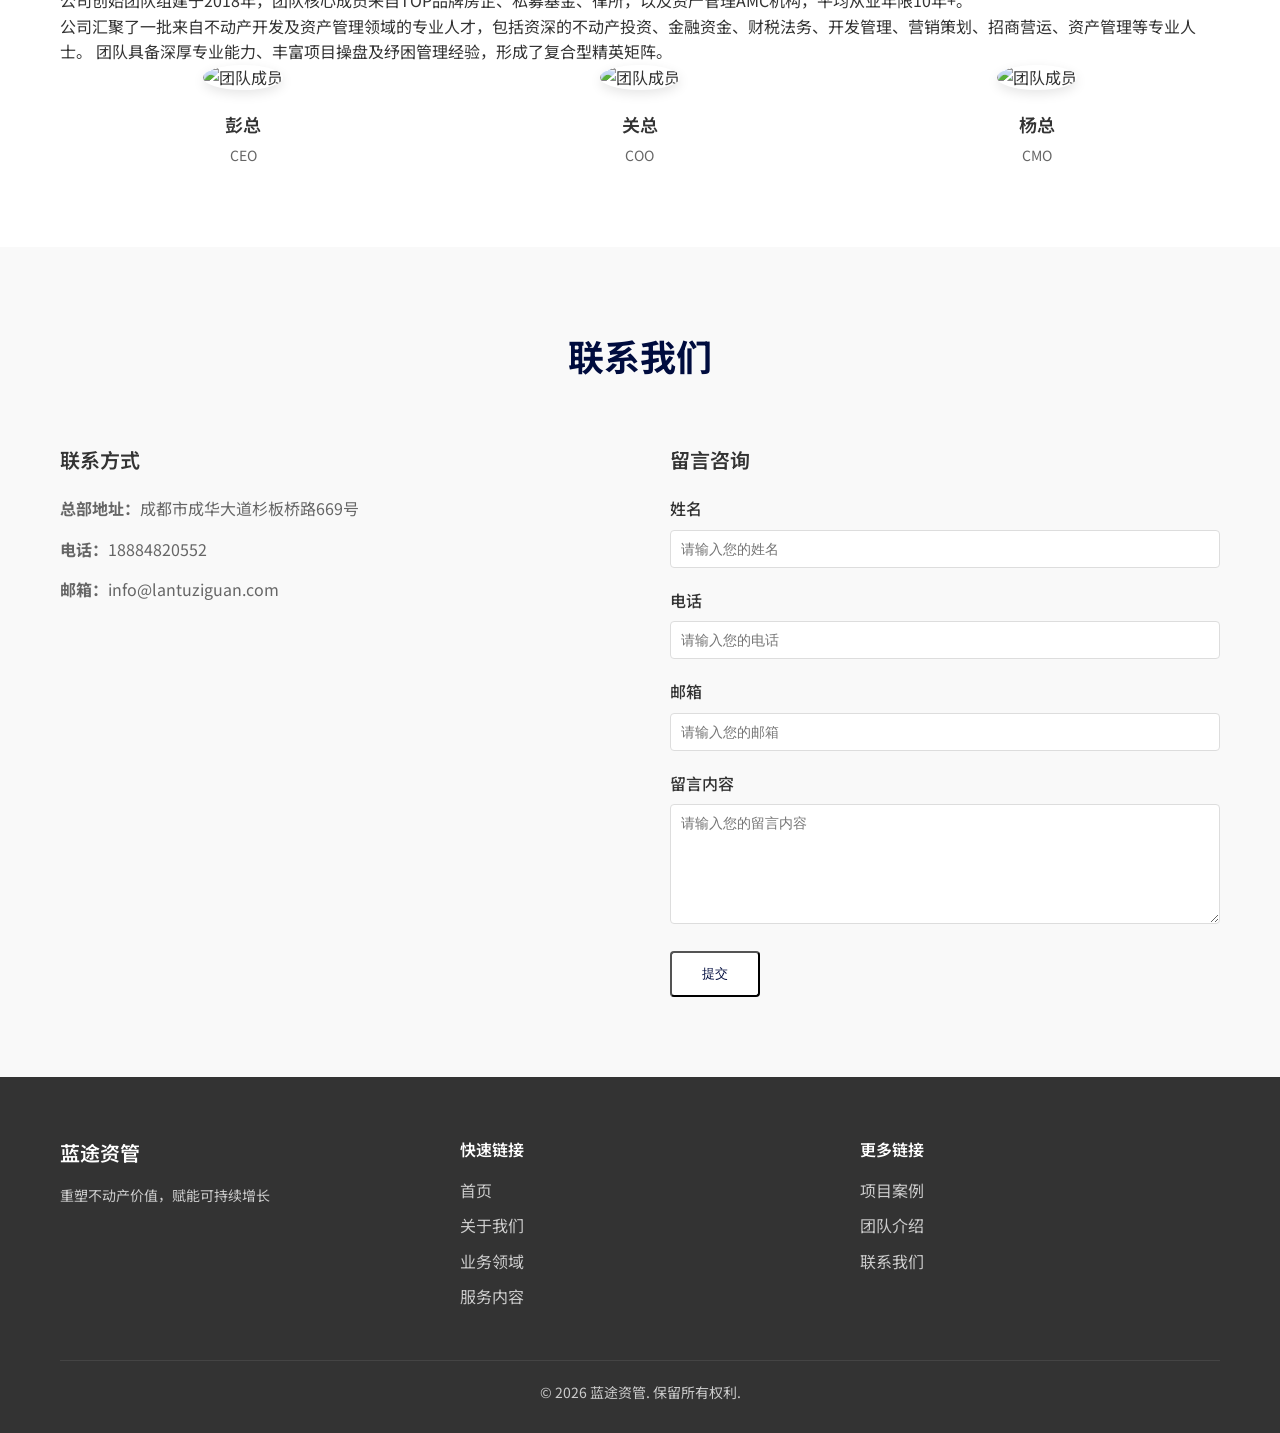
==== commit 833720fa: "Add files via upload" ====
--- a/index.html
+++ b/index.html
@@ -3,7 +3,7 @@
 <head>
     <meta charset="UTF-8">
     <meta name="viewport" content="width=device-width, initial-scale=1.0">
-    <title>蓝途资管 - 不动产全周期开发管理专家</title>
+    <title>蓝途资管 - 资产运营价值重塑</title>
     <link rel="stylesheet" href="css/style.css">
     <link rel="preconnect" href="https://fonts.googleapis.com">
     <link rel="preconnect" href="https://fonts.gstatic.com" crossorigin>
@@ -15,14 +15,15 @@
         <div class="container">
             <div class="navbar-brand">
                 <h1>蓝途资管</h1>
+                <p class="brand-english">Lantu Asset Mgt</p>
             </div>
             <div class="navbar-menu">
                 <a href="#home">首页</a>
                 <a href="#about">关于我们</a>
                 <a href="#business">业务领域</a>
                 <a href="#services">服务内容</a>
-                <a href="#cases">成功案例</a>
-                <a href="#team">团队介绍</a>
+                <a href="#cases">项目案例</a>
+                <a href="#contact">团队介绍</a>
                 <a href="#contact">联系我们</a>
             </div>
         </div>
@@ -32,7 +33,7 @@
     <section id="home" class="hero">
         <div class="hero-content">
             <h1>重塑不动产价值<br>赋能可持续增长</h1>
-            <p>专注不动产“全周期、全业态、全链条”的存量资产综合开发管理及价值重塑</p>
+            <p>专注不动产“全周期、全业态、全链条”的存量资产开发运营及价值重塑</p>
             <a href="#contact" class="btn-primary">联系我们</a>
         </div>
     </section>
@@ -43,9 +44,9 @@
             <h2>关于我们</h2>
             <div class="about-content">
                 <div class="about-text">
-                    <p>蓝途资管是脱胎于蓝山资本的不动产开发及运营管理平台，在地产开发代建、康养文旅、不动产纾困重整方面经验丰富，业务发展于成都/西安/南宁/广州及其他经济较好城市。</p>
-                    <p>我们以“重塑不动产价值，赋能可持续增长”为理念，持续深化资金端-建设端-运营端核心能力，推动不动产行业从增量开发向存量焕新转型，助力存量开发、困境/不良资产盘活、城市更新、康养文旅等价值重塑、产业升级。</p>
-                    <p>公司在商办/商住/酒店公寓等业态的前期孵化、资本投资、债务重组、困境资产盘活等方面经验丰富，通过灵活共赢的合作方式和运营模式， 以资本+资源+专业为基础，为项目价值提升赋能、为合作伙伴可持续发展聚势共赢。
+                    <p>蓝途资管是脱胎于蓝山资本的不动产开发及资产管理平台，在商住/商业街/公寓等多元业态布局中，聚焦融资代建、不良资产重组、破产重整投资等核心业务，以成都/西安/重庆/南宁/广州等为核心据点，辐射周边经济较好城市。</p>
+                    <p>我们秉持“重塑不动产价值，赋能可持续增长”理念，持续深化资金端-建设端-运营端核心能力，推动不动产行业从增量开发向存量焕新转型，锚定存量资产开发、困境&不良资产盘活、城市更新、康养文旅的价值重塑、产业升级。</p>
+                    <p>我们始终坚持灵活共赢的合作模式与运营理念，以“资本+资源+专业”为核心支撑，为项目价值提升赋能，为合作伙伴可持续发展聚合势能，共赢未来。
 </p>
                 </div>
                 <div class="about-image">
@@ -65,7 +66,7 @@
                         <img src="https://trae-api-cn.mchost.guru/api/ide/v1/text_to_image?prompt=real%20estate%20development%20icon%2C%20modern%20minimalist%20design%2C%20blue%20color%20scheme&image_size=square" alt="不动产开发管理">
                     </div>
                     <h3>不动产开发管理</h3>
-                    <p>提供专业的不地产开发管理服务，从项目方案、建造、成本、营销等管控到交付的全流程管理</p>
+                    <p>提供专业的不动产开发管理服务，从项目方案、建造、成本、营销等管控到交付的全流程管理</p>
                 </div>
                 <div class="business-item">
                     <div class="business-icon">
@@ -139,7 +140,7 @@
             <div class="cases-grid">
                 <div class="case-item">
                     <img src="https://trae-api-cn.mchost.guru/api/ide/v1/text_to_image?prompt=modern%20real%20estate%20development%20project%2C%20high-rise%20buildings%2C%20professional%20architecture&image_size=landscape_4_3" alt="地产开发代建案例">
-                    <h3>成都成华区商住改善社区</h3>
+                    <h3>成都新都区商住改善社区</h3>
                     <p>不动产前融注入并提供全过程开发管理，实现方案设计、融资、建造、成本、营销等管控，直到竣工交付</p>
                 </div>
                 <div class="case-item">
@@ -207,19 +208,19 @@
                     <form>
                         <div class="form-group">
                             <label>姓名</label>
-                            <input type="text" placeholder="请输入您的姓名">
+                            <input type="text" name="name" placeholder="请输入您的姓名">
                         </div>
                         <div class="form-group">
                             <label>电话</label>
-                            <input type="tel" placeholder="请输入您的电话">
+                            <input type="tel" name="phone" placeholder="请输入您的电话">
                         </div>
                         <div class="form-group">
                             <label>邮箱</label>
-                            <input type="email" placeholder="请输入您的邮箱">
+                            <input type="email" name="email" placeholder="请输入您的邮箱">
                         </div>
                         <div class="form-group">
                             <label>留言内容</label>
-                            <textarea placeholder="请输入您的留言内容"></textarea>
+                            <textarea name="message" placeholder="请输入您的留言内容"></textarea>
                         </div>
                         <button type="submit" class="btn-primary">提交</button>
                     </form>
@@ -245,7 +246,7 @@
                 </div>
                 <div class="footer-links">
                     <h4>更多链接</h4>
-                    <a href="#cases">成功案例</a>
+                    <a href="#cases">项目案例</a>
                     <a href="#team">团队介绍</a>
                     <a href="#contact">联系我们</a>
                 </div>
@@ -257,5 +258,21 @@
     </footer>
 
     <script src="js/script.js"></script>
+    <script type="text/javascript" src="https://cdn.emailjs.com/dist/email.min.js"></script>
+    <script type="text/javascript">
+        (function(){emailjs.init('D64LBC1suwNn8nyPH');})();
+        
+        document.querySelector('form').addEventListener('submit', function(e) {
+            e.preventDefault();
+            
+            emailjs.sendForm('service_88aeqdq', 'template_pyrxt9l', this)
+                .then(function() {
+                    window.location.href = 'thanks.html';
+                }, function(error) {
+                    console.log('FAILED...', error);
+                    alert('提交失败，请稍后重试');
+                });
+        });
+    </script>
 </body>
 </html>
--- a/css/style.css
+++ b/css/style.css
@@ -36,10 +36,22 @@
     padding: 15px 20px;
 }
 
+.navbar-brand {
+    text-align: center;
+}
+
 .navbar-brand h1 {
     font-size: 24px;
     font-weight: 700;
-    color: #0066cc;
+    color: #000c3e;
+    margin: 0;
+}
+
+.navbar-brand .brand-english {
+    font-size: 14px;
+    color: #ee121b;
+    margin: 5px 0 0;
+    text-align: center;
 }
 
 .navbar-menu {
@@ -49,18 +61,18 @@
 
 .navbar-menu a {
     text-decoration: none;
-    color: #333;
+    color: #000c3e;
     font-weight: 500;
     transition: color 0.3s;
 }
 
 .navbar-menu a:hover {
-    color: #0066cc;
+    color: #000c3e;
 }
 
 /* Hero区域 */
 .hero {
-    background: linear-gradient(135deg, #0066cc 0%, #0099ff 100%);
+    background: #000c3e;
     color: #fff;
     padding: 150px 0 100px;
     text-align: center;
@@ -84,7 +96,7 @@
 .btn-primary {
     display: inline-block;
     background-color: #fff;
-    color: #0066cc;
+    color: #000c3e;
     padding: 12px 30px;
     border-radius: 4px;
     text-decoration: none;
@@ -107,7 +119,7 @@
     font-weight: 700;
     text-align: center;
     margin-bottom: 60px;
-    color: #333;
+    color: #000c3e;
 }
 
 /* 关于我们 */
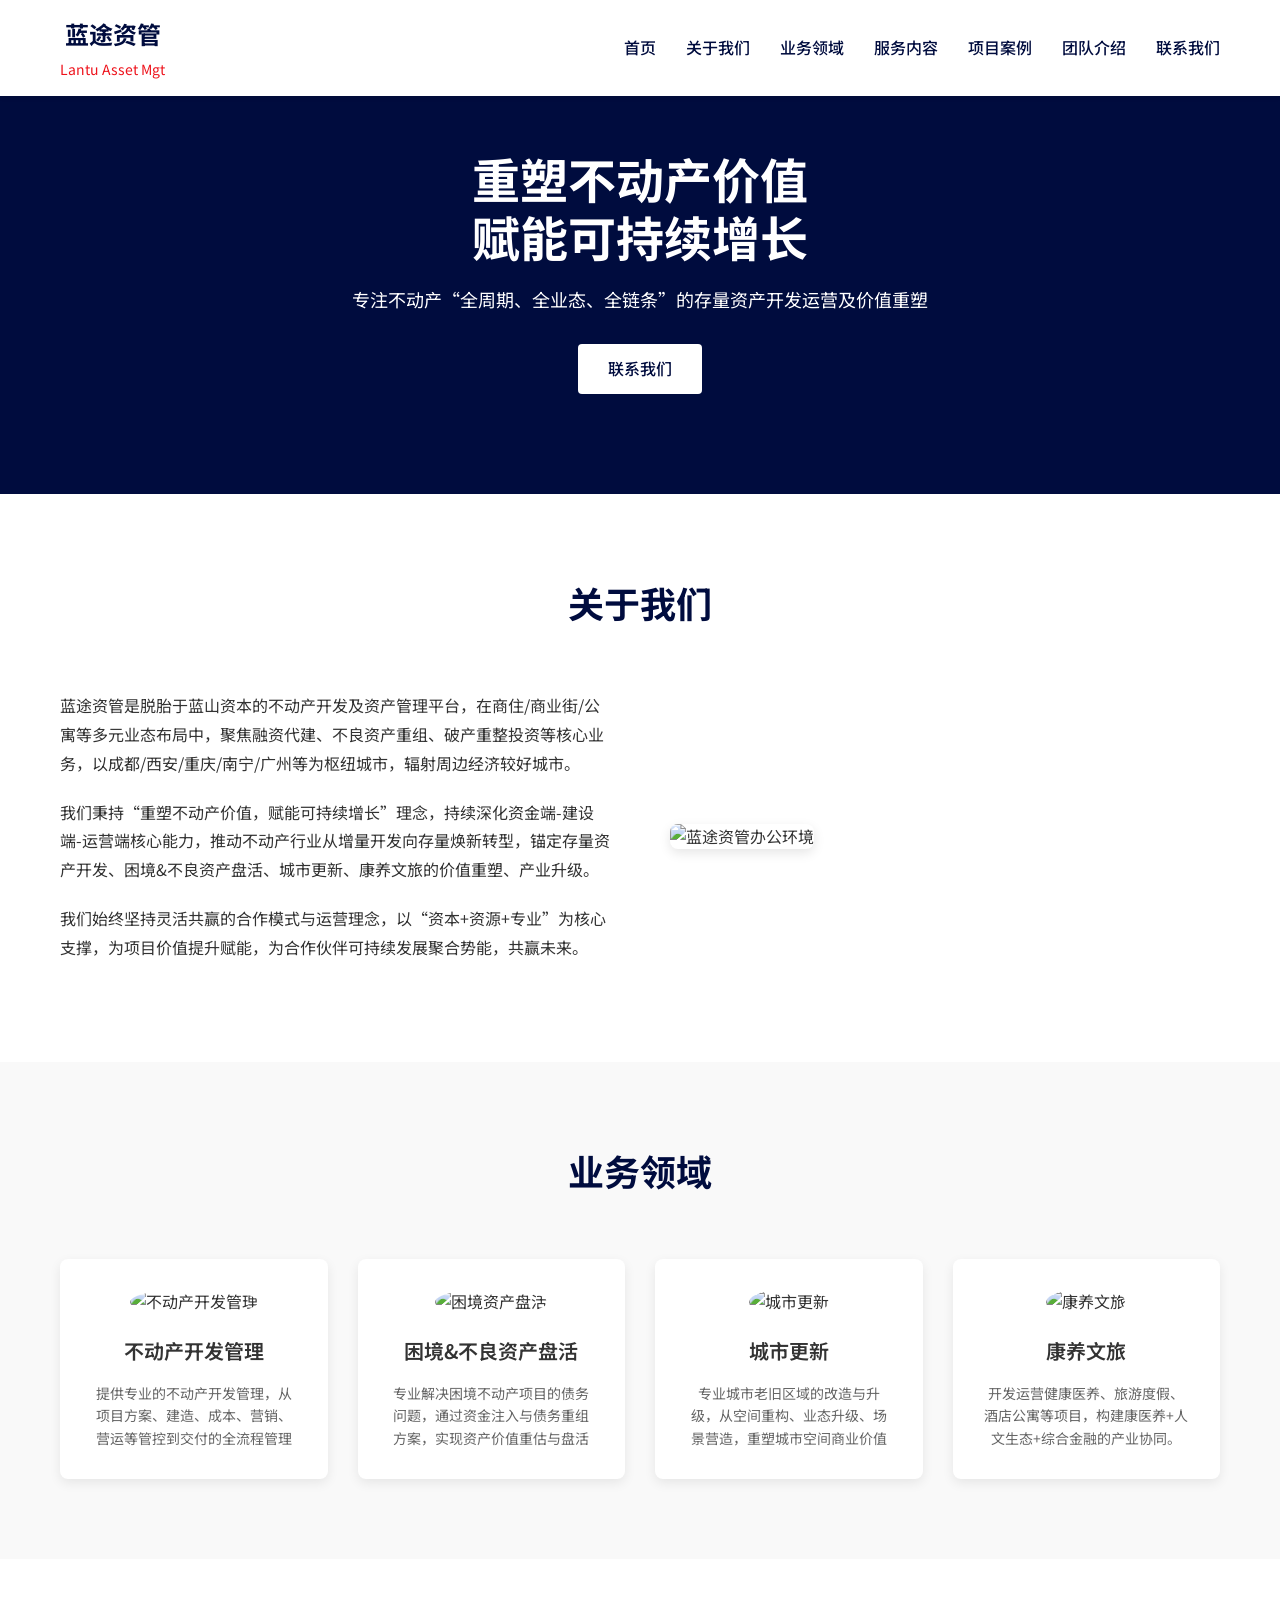
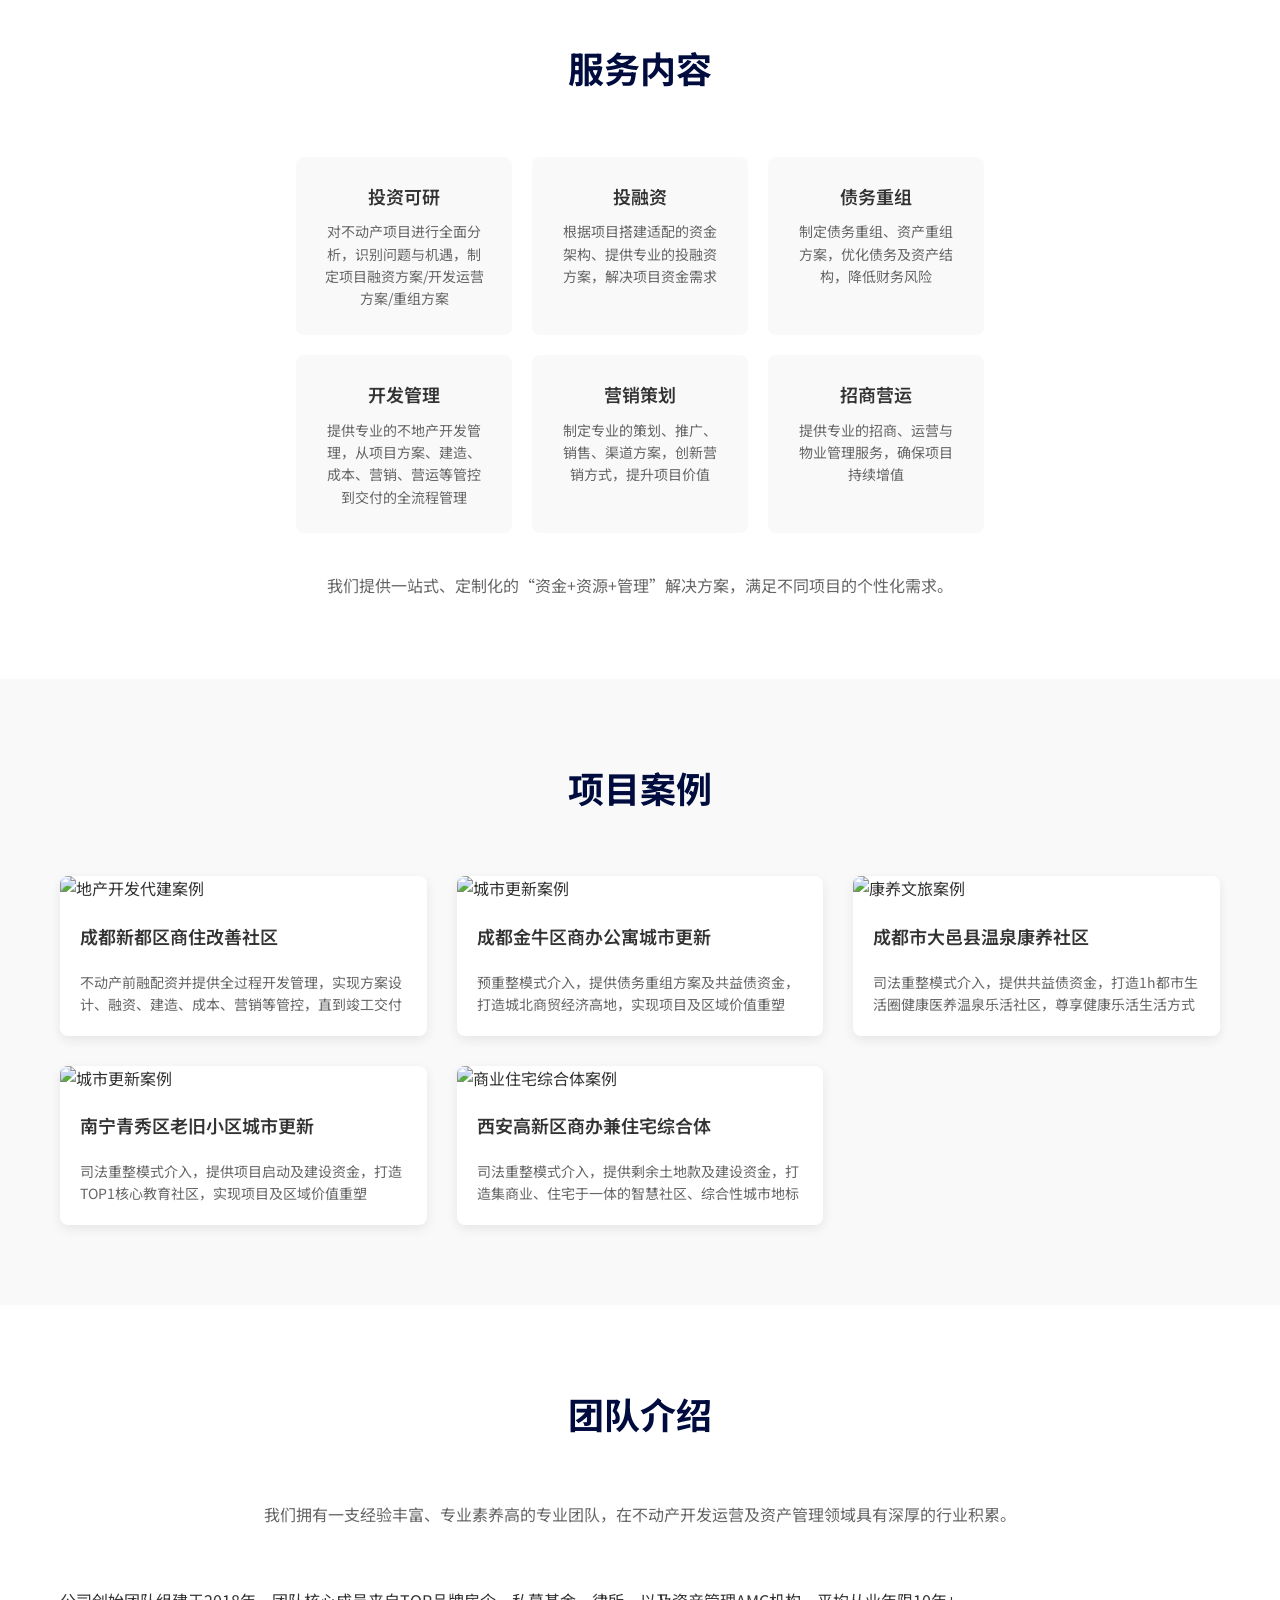
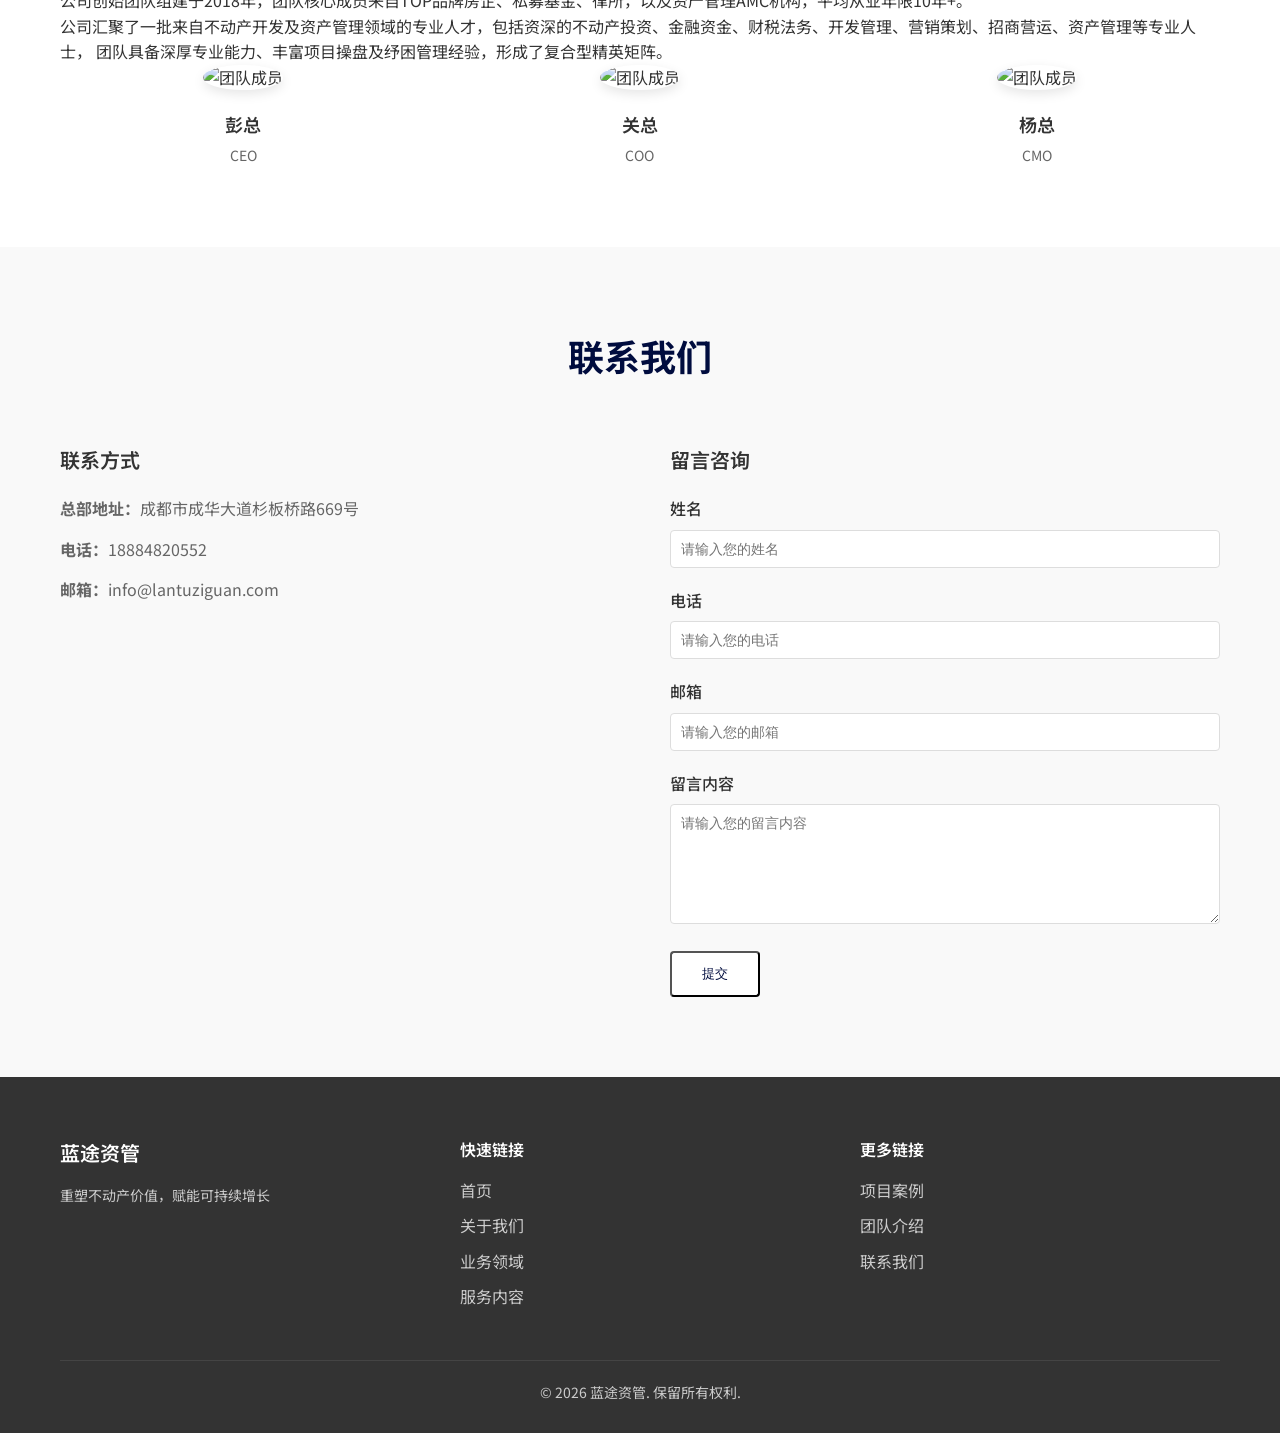
==== commit 4640ac1c: "Add files via upload" ====
--- a/index.html
+++ b/index.html
@@ -44,7 +44,7 @@
             <h2>关于我们</h2>
             <div class="about-content">
                 <div class="about-text">
-                    <p>蓝途资管是脱胎于蓝山资本的不动产开发及资产管理平台，在商住/商业街/公寓等多元业态布局中，聚焦融资代建、不良资产重组、破产重整投资等核心业务，以成都/西安/重庆/南宁/广州等为核心据点，辐射周边经济较好城市。</p>
+                    <p>蓝途资管是脱胎于蓝山资本的不动产开发及资产管理平台，在商住/商业街/公寓等多元业态布局中，聚焦融资代建、不良资产重组、破产重整投资等核心业务，以成都/西安/重庆/南宁/广州等为枢纽城市，辐射周边经济较好城市。</p>
                     <p>我们秉持“重塑不动产价值，赋能可持续增长”理念，持续深化资金端-建设端-运营端核心能力，推动不动产行业从增量开发向存量焕新转型，锚定存量资产开发、困境&不良资产盘活、城市更新、康养文旅的价值重塑、产业升级。</p>
                     <p>我们始终坚持灵活共赢的合作模式与运营理念，以“资本+资源+专业”为核心支撑，为项目价值提升赋能，为合作伙伴可持续发展聚合势能，共赢未来。
 </p>
@@ -66,7 +66,7 @@
                         <img src="https://trae-api-cn.mchost.guru/api/ide/v1/text_to_image?prompt=real%20estate%20development%20icon%2C%20modern%20minimalist%20design%2C%20blue%20color%20scheme&image_size=square" alt="不动产开发管理">
                     </div>
                     <h3>不动产开发管理</h3>
-                    <p>提供专业的不动产开发管理服务，从项目方案、建造、成本、营销等管控到交付的全流程管理</p>
+                    <p>提供专业的不动产开发管理，从项目方案、建造、成本、营销、营运等管控到交付的全流程管理</p>
                 </div>
                 <div class="business-item">
                     <div class="business-icon">
@@ -116,7 +116,7 @@
                 <p>
                 <div class="service-item">
                     <h3>开发管理</h3>
-                    <p>提供专业的不地产开发管理服务，从项目方案、建造、成本、营销等管控到交付的全流程管理</p>
+                    <p>提供专业的不地产开发管理，从项目方案、建造、成本、营销、营运等管控到交付的全流程管理</p>
                 </div>
                 <div class="service-item">
                     <h3>营销策划</h3>
@@ -141,17 +141,22 @@
                 <div class="case-item">
                     <img src="https://trae-api-cn.mchost.guru/api/ide/v1/text_to_image?prompt=modern%20real%20estate%20development%20project%2C%20high-rise%20buildings%2C%20professional%20architecture&image_size=landscape_4_3" alt="地产开发代建案例">
                     <h3>成都新都区商住改善社区</h3>
-                    <p>不动产前融注入并提供全过程开发管理，实现方案设计、融资、建造、成本、营销等管控，直到竣工交付</p>
+                    <p>不动产前融配资并提供全过程开发管理，实现方案设计、融资、建造、成本、营销等管控，直到竣工交付</p>
                 </div>
                 <div class="case-item">
+                    <img src="https://trae-api-cn.mchost.guru/api/ide/v1/text_to_image?prompt=modern%20high-rise%20building%20with%20glass%20facade%20and%20white%20stone%20base%2C%20professional%20architecture%20rendering%2C%20blue%20sky%2C%20urban%20scene%2C%20upward%20view&image_size=landscape_4_3" alt="城市更新案例">
+                    <h3>成都金牛区商办公寓城市更新</h3>
+                    <p>预重整模式介入，提供债务重组方案及共益债资金，打造城北商贸经济高地，实现项目及区域价值重塑</p>
+                </div>
+				  <div class="case-item">
                     <img src="https://trae-api-cn.mchost.guru/api/ide/v1/text_to_image?prompt=health%20and%20wellness%20resort%2C%20scenic%20location%2C%20modern%20architecture&image_size=landscape_4_3" alt="康养文旅案例">
                     <h3>成都市大邑县温泉康养社区</h3>
-                    <p>司法重整模式介入，提供共益债资金，打造1h都市生活圈健康医养温泉理想家园，尊享健康乐活生活方式</p>
-                </div>
-                <div class="case-item">
+                    <p>司法重整模式介入，提供共益债资金，打造1h都市生活圈健康医养温泉乐活社区，尊享健康乐活生活方式</p>
+                </div>
+				 <div class="case-item">
                     <img src="https://trae-api-cn.mchost.guru/api/ide/v1/text_to_image?prompt=urban%20renewal%20project%2C%20modern%20mixed-use%20development%2C%20city%20skyline&image_size=landscape_4_3" alt="城市更新案例">
                     <h3>南宁青秀区老旧小区城市更新</h3>
-                    <p>司法重整模式介入，提供项目启动及建设资金，打造TOP1核心教育社区，成功实现项目及区域价值重塑</p>
+                    <p>司法重整模式介入，提供项目启动及建设资金，打造TOP1核心教育社区，实现项目及区域价值重塑</p>
                 </div>
                 <div class="case-item">
                     <img src="https://trae-api-cn.mchost.guru/api/ide/v1/text_to_image?prompt=两栋大厦，左边玻璃幕墙商办，右边住宅，底部5层商铺，现代建筑设计，城市景观&image_size=landscape_4_3" alt="商业住宅综合体案例">
@@ -168,7 +173,7 @@
             <h2>团队介绍</h2>
             <p class="team-intro">我们拥有一支经验丰富、专业素养高的专业团队，在不动产开发运营及资产管理领域具有深厚的行业积累。</p>
             公司创始团队组建于2018年，团队核心成员来自TOP品牌房企、私募基金、律所，以及资产管理AMC机构，平均从业年限10年+。</p>
-公司汇聚了一批来自不动产开发及资产管理领域的专业人才，包括资深的不动产投资、金融资金、财税法务、开发管理、营销策划、招商营运、资产管理等专业人士。
+公司汇聚了一批来自不动产开发及资产管理领域的专业人才，包括资深的不动产投资、金融资金、财税法务、开发管理、营销策划、招商营运、资产管理等专业人士，
 团队具备深厚专业能力、丰富项目操盘及纾困管理经验，形成了复合型精英矩阵。
 </p>
             <div class="team-grid">
@@ -222,7 +227,17 @@
                             <label>留言内容</label>
                             <textarea name="message" placeholder="请输入您的留言内容"></textarea>
                         </div>
-                        <button type="submit" class="btn-primary">提交</button>
+                        <button type="submit" class="btn-primary" id="submitBtn">提交</button>
+                        <div id="loading" style="display: none; text-align: center; margin-top: 10px;">
+                            <div style="display: inline-block; width: 20px; height: 20px; border: 2px solid #f3f3f3; border-top: 2px solid #000c3e; border-radius: 50%; animation: spin 1s linear infinite;"></div>
+                            <span style="margin-left: 10px; color: #666;">提交中...</span>
+                        </div>
+                        <style>
+                            @keyframes spin {
+                                0% { transform: rotate(0deg); }
+                                100% { transform: rotate(360deg); }
+                            }
+                        </style>
                     </form>
                 </div>
             </div>
@@ -265,12 +280,22 @@
         document.querySelector('form').addEventListener('submit', function(e) {
             e.preventDefault();
             
+            // 显示加载状态
+            const submitBtn = document.getElementById('submitBtn');
+            const loading = document.getElementById('loading');
+            submitBtn.disabled = true;
+            loading.style.display = 'block';
+            
+            // 尝试发送邮件
             emailjs.sendForm('service_88aeqdq', 'template_pyrxt9l', this)
                 .then(function() {
+                    console.log('邮件发送成功');
+                }, function(error) {
+                    console.log('邮件发送失败...', error);
+                })
+                .finally(function() {
+                    // 无论邮件发送成功与否，都跳转到感谢页面
                     window.location.href = 'thanks.html';
-                }, function(error) {
-                    console.log('FAILED...', error);
-                    alert('提交失败，请稍后重试');
                 });
         });
     </script>
